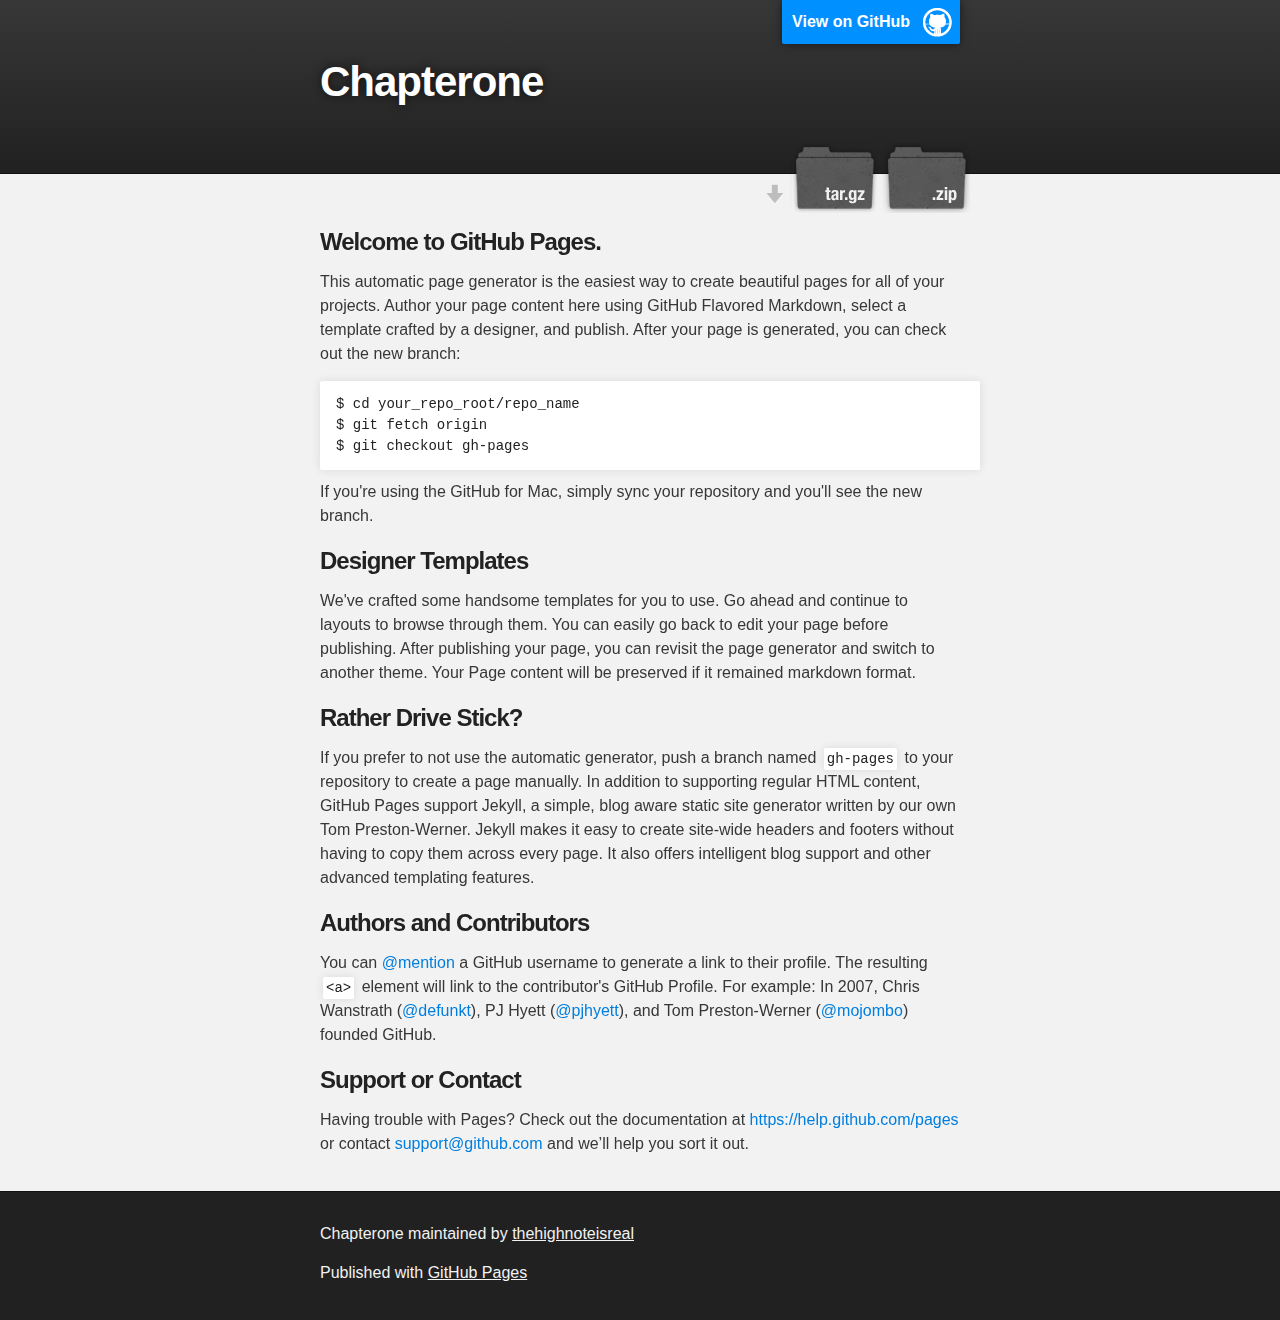
==== index.html @ b7390712 "Create gh-pages branch via GitHub" ====
<!DOCTYPE html>
<html>

  <head>
    <meta charset='utf-8'>
    <meta http-equiv="X-UA-Compatible" content="chrome=1">
    <meta name="description" content="Chapterone : ">

    <link rel="stylesheet" type="text/css" media="screen" href="stylesheets/stylesheet.css">

    <title>Chapterone</title>
  </head>

  <body>

    <!-- HEADER -->
    <div id="header_wrap" class="outer">
        <header class="inner">
          <a id="forkme_banner" href="https://github.com/thehighnoteisreal/ChapterOne">View on GitHub</a>

          <h1 id="project_title">Chapterone</h1>
          <h2 id="project_tagline"></h2>

            <section id="downloads">
              <a class="zip_download_link" href="https://github.com/thehighnoteisreal/ChapterOne/zipball/master">Download this project as a .zip file</a>
              <a class="tar_download_link" href="https://github.com/thehighnoteisreal/ChapterOne/tarball/master">Download this project as a tar.gz file</a>
            </section>
        </header>
    </div>

    <!-- MAIN CONTENT -->
    <div id="main_content_wrap" class="outer">
      <section id="main_content" class="inner">
        <h3>
<a id="welcome-to-github-pages" class="anchor" href="#welcome-to-github-pages" aria-hidden="true"><span class="octicon octicon-link"></span></a>Welcome to GitHub Pages.</h3>

<p>This automatic page generator is the easiest way to create beautiful pages for all of your projects. Author your page content here using GitHub Flavored Markdown, select a template crafted by a designer, and publish. After your page is generated, you can check out the new branch:</p>

<pre><code>$ cd your_repo_root/repo_name
$ git fetch origin
$ git checkout gh-pages
</code></pre>

<p>If you're using the GitHub for Mac, simply sync your repository and you'll see the new branch.</p>

<h3>
<a id="designer-templates" class="anchor" href="#designer-templates" aria-hidden="true"><span class="octicon octicon-link"></span></a>Designer Templates</h3>

<p>We've crafted some handsome templates for you to use. Go ahead and continue to layouts to browse through them. You can easily go back to edit your page before publishing. After publishing your page, you can revisit the page generator and switch to another theme. Your Page content will be preserved if it remained markdown format.</p>

<h3>
<a id="rather-drive-stick" class="anchor" href="#rather-drive-stick" aria-hidden="true"><span class="octicon octicon-link"></span></a>Rather Drive Stick?</h3>

<p>If you prefer to not use the automatic generator, push a branch named <code>gh-pages</code> to your repository to create a page manually. In addition to supporting regular HTML content, GitHub Pages support Jekyll, a simple, blog aware static site generator written by our own Tom Preston-Werner. Jekyll makes it easy to create site-wide headers and footers without having to copy them across every page. It also offers intelligent blog support and other advanced templating features.</p>

<h3>
<a id="authors-and-contributors" class="anchor" href="#authors-and-contributors" aria-hidden="true"><span class="octicon octicon-link"></span></a>Authors and Contributors</h3>

<p>You can <a href="https://github.com/blog/821" class="user-mention">@mention</a> a GitHub username to generate a link to their profile. The resulting <code>&lt;a&gt;</code> element will link to the contributor's GitHub Profile. For example: In 2007, Chris Wanstrath (<a href="https://github.com/defunkt" class="user-mention">@defunkt</a>), PJ Hyett (<a href="https://github.com/pjhyett" class="user-mention">@pjhyett</a>), and Tom Preston-Werner (<a href="https://github.com/mojombo" class="user-mention">@mojombo</a>) founded GitHub.</p>

<h3>
<a id="support-or-contact" class="anchor" href="#support-or-contact" aria-hidden="true"><span class="octicon octicon-link"></span></a>Support or Contact</h3>

<p>Having trouble with Pages? Check out the documentation at <a href="https://help.github.com/pages">https://help.github.com/pages</a> or contact <a href="mailto:support@github.com">support@github.com</a> and we’ll help you sort it out.</p>
      </section>
    </div>

    <!-- FOOTER  -->
    <div id="footer_wrap" class="outer">
      <footer class="inner">
        <p class="copyright">Chapterone maintained by <a href="https://github.com/thehighnoteisreal">thehighnoteisreal</a></p>
        <p>Published with <a href="http://pages.github.com">GitHub Pages</a></p>
      </footer>
    </div>

    

  </body>
</html>
---- stylesheets/stylesheet.css ----
/*******************************************************************************
Slate Theme for GitHub Pages
by Jason Costello, @jsncostello
*******************************************************************************/

@import url(pygment_trac.css);

/*******************************************************************************
MeyerWeb Reset
*******************************************************************************/

html, body, div, span, applet, object, iframe,
h1, h2, h3, h4, h5, h6, p, blockquote, pre,
a, abbr, acronym, address, big, cite, code,
del, dfn, em, img, ins, kbd, q, s, samp,
small, strike, strong, sub, sup, tt, var,
b, u, i, center,
dl, dt, dd, ol, ul, li,
fieldset, form, label, legend,
table, caption, tbody, tfoot, thead, tr, th, td,
article, aside, canvas, details, embed,
figure, figcaption, footer, header, hgroup,
menu, nav, output, ruby, section, summary,
time, mark, audio, video {
  margin: 0;
  padding: 0;
  border: 0;
  font: inherit;
  vertical-align: baseline;
}

/* HTML5 display-role reset for older browsers */
article, aside, details, figcaption, figure,
footer, header, hgroup, menu, nav, section {
  display: block;
}

ol, ul {
  list-style: none;
}

table {
  border-collapse: collapse;
  border-spacing: 0;
}

/*******************************************************************************
Theme Styles
*******************************************************************************/

body {
  box-sizing: border-box;
  color:#373737;
  background: #212121;
  font-size: 16px;
  font-family: 'Myriad Pro', Calibri, Helvetica, Arial, sans-serif;
  line-height: 1.5;
  -webkit-font-smoothing: antialiased;
}

h1, h2, h3, h4, h5, h6 {
  margin: 10px 0;
  font-weight: 700;
  color:#222222;
  font-family: 'Lucida Grande', 'Calibri', Helvetica, Arial, sans-serif;
  letter-spacing: -1px;
}

h1 {
  font-size: 36px;
  font-weight: 700;
}

h2 {
  padding-bottom: 10px;
  font-size: 32px;
  background: url('../images/bg_hr.png') repeat-x bottom;
}

h3 {
  font-size: 24px;
}

h4 {
  font-size: 21px;
}

h5 {
  font-size: 18px;
}

h6 {
  font-size: 16px;
}

p {
  margin: 10px 0 15px 0;
}

footer p {
  color: #f2f2f2;
}

a {
  text-decoration: none;
  color: #007edf;
  text-shadow: none;

  transition: color 0.5s ease;
  transition: text-shadow 0.5s ease;
  -webkit-transition: color 0.5s ease;
  -webkit-transition: text-shadow 0.5s ease;
  -moz-transition: color 0.5s ease;
  -moz-transition: text-shadow 0.5s ease;
  -o-transition: color 0.5s ease;
  -o-transition: text-shadow 0.5s ease;
  -ms-transition: color 0.5s ease;
  -ms-transition: text-shadow 0.5s ease;
}

a:hover, a:focus {text-decoration: underline;}

footer a {
  color: #F2F2F2;
  text-decoration: underline;
}

em {
  font-style: italic;
}

strong {
  font-weight: bold;
}

img {
  position: relative;
  margin: 0 auto;
  max-width: 739px;
  padding: 5px;
  margin: 10px 0 10px 0;
  border: 1px solid #ebebeb;

  box-shadow: 0 0 5px #ebebeb;
  -webkit-box-shadow: 0 0 5px #ebebeb;
  -moz-box-shadow: 0 0 5px #ebebeb;
  -o-box-shadow: 0 0 5px #ebebeb;
  -ms-box-shadow: 0 0 5px #ebebeb;
}

p img {
  display: inline;
  margin: 0;
  padding: 0;
  vertical-align: middle;
  text-align: center;
  border: none;
}

pre, code {
  width: 100%;
  color: #222;
  background-color: #fff;

  font-family: Monaco, "Bitstream Vera Sans Mono", "Lucida Console", Terminal, monospace;
  font-size: 14px;

  border-radius: 2px;
  -moz-border-radius: 2px;
  -webkit-border-radius: 2px;
}

pre {
  width: 100%;
  padding: 10px;
  box-shadow: 0 0 10px rgba(0,0,0,.1);
  overflow: auto;
}

code {
  padding: 3px;
  margin: 0 3px;
  box-shadow: 0 0 10px rgba(0,0,0,.1);
}

pre code {
  display: block;
  box-shadow: none;
}

blockquote {
  color: #666;
  margin-bottom: 20px;
  padding: 0 0 0 20px;
  border-left: 3px solid #bbb;
}


ul, ol, dl {
  margin-bottom: 15px
}

ul {
  list-style-position: inside;
  list-style: disc;
  padding-left: 20px;
}

ol {
  list-style-position: inside;
  list-style: decimal;
  padding-left: 20px;
}

dl dt {
  font-weight: bold;
}

dl dd {
  padding-left: 20px;
  font-style: italic;
}

dl p {
  padding-left: 20px;
  font-style: italic;
}

hr {
  height: 1px;
  margin-bottom: 5px;
  border: none;
  background: url('../images/bg_hr.png') repeat-x center;
}

table {
  border: 1px solid #373737;
  margin-bottom: 20px;
  text-align: left;
 }

th {
  font-family: 'Lucida Grande', 'Helvetica Neue', Helvetica, Arial, sans-serif;
  padding: 10px;
  background: #373737;
  color: #fff;
 }

td {
  padding: 10px;
  border: 1px solid #373737;
 }

form {
  background: #f2f2f2;
  padding: 20px;
}

/*******************************************************************************
Full-Width Styles
*******************************************************************************/

.outer {
  width: 100%;
}

.inner {
  position: relative;
  max-width: 640px;
  padding: 20px 10px;
  margin: 0 auto;
}

#forkme_banner {
  display: block;
  position: absolute;
  top:0;
  right: 10px;
  z-index: 10;
  padding: 10px 50px 10px 10px;
  color: #fff;
  background: url('../images/blacktocat.png') #0090ff no-repeat 95% 50%;
  font-weight: 700;
  box-shadow: 0 0 10px rgba(0,0,0,.5);
  border-bottom-left-radius: 2px;
  border-bottom-right-radius: 2px;
}

#header_wrap {
  background: #212121;
  background: -moz-linear-gradient(top, #373737, #212121);
  background: -webkit-linear-gradient(top, #373737, #212121);
  background: -ms-linear-gradient(top, #373737, #212121);
  background: -o-linear-gradient(top, #373737, #212121);
  background: linear-gradient(top, #373737, #212121);
}

#header_wrap .inner {
  padding: 50px 10px 30px 10px;
}

#project_title {
  margin: 0;
  color: #fff;
  font-size: 42px;
  font-weight: 700;
  text-shadow: #111 0px 0px 10px;
}

#project_tagline {
  color: #fff;
  font-size: 24px;
  font-weight: 300;
  background: none;
  text-shadow: #111 0px 0px 10px;
}

#downloads {
  position: absolute;
  width: 210px;
  z-index: 10;
  bottom: -40px;
  right: 0;
  height: 70px;
  background: url('../images/icon_download.png') no-repeat 0% 90%;
}

.zip_download_link {
  display: block;
  float: right;
  width: 90px;
  height:70px;
  text-indent: -5000px;
  overflow: hidden;
  background: url(../images/sprite_download.png) no-repeat bottom left;
}

.tar_download_link {
  display: block;
  float: right;
  width: 90px;
  height:70px;
  text-indent: -5000px;
  overflow: hidden;
  background: url(../images/sprite_download.png) no-repeat bottom right;
  margin-left: 10px;
}

.zip_download_link:hover {
  background: url(../images/sprite_download.png) no-repeat top left;
}

.tar_download_link:hover {
  background: url(../images/sprite_download.png) no-repeat top right;
}

#main_content_wrap {
  background: #f2f2f2;
  border-top: 1px solid #111;
  border-bottom: 1px solid #111;
}

#main_content {
  padding-top: 40px;
}

#footer_wrap {
  background: #212121;
}



/*******************************************************************************
Small Device Styles
*******************************************************************************/

@media screen and (max-width: 480px) {
  body {
    font-size:14px;
  }

  #downloads {
    display: none;
  }

  .inner {
    min-width: 320px;
    max-width: 480px;
  }

  #project_title {
  font-size: 32px;
  }

  h1 {
    font-size: 28px;
  }

  h2 {
    font-size: 24px;
  }

  h3 {
    font-size: 21px;
  }

  h4 {
    font-size: 18px;
  }

  h5 {
    font-size: 14px;
  }

  h6 {
    font-size: 12px;
  }

  code, pre {
    min-width: 320px;
    max-width: 480px;
    font-size: 11px;
  }

}
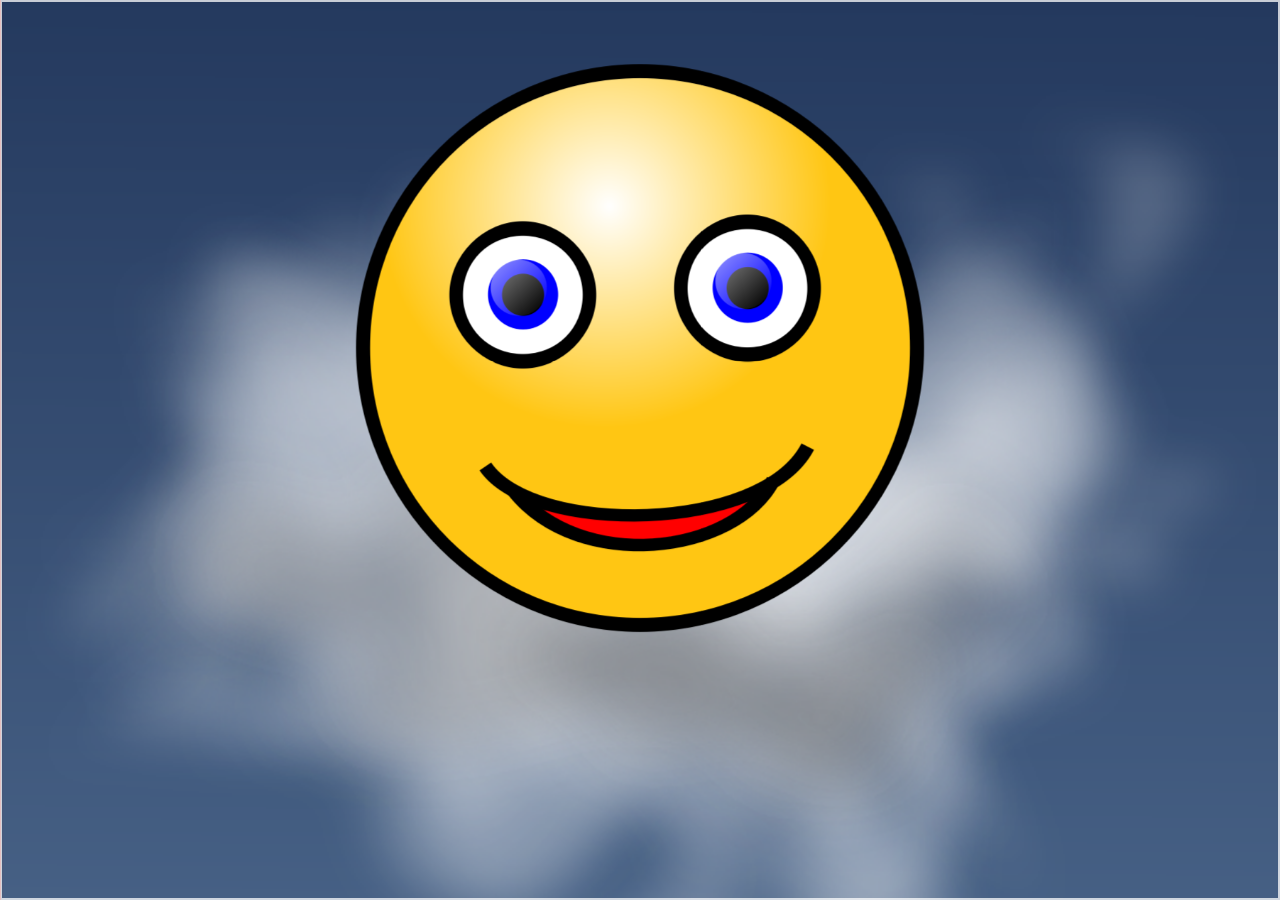
==== commit 361066a9: "Update" ====
--- a/index.html
+++ b/index.html
@@ -1,79 +1,100 @@
 <!DOCTYPE html>
-<html>
+<!--[if lt IE 7]> <html lang="en" class="lt-ie9 lt-ie8 lt-ie7" prefix="og: http://ogp.me/ns#"> <![endif]-->
+<!--[if IE 7]>    <html lang="en" class="lt-ie9 lt-ie8" prefix="og: http://ogp.me/ns#"> <![endif]-->
+<!--[if IE 8]>    <html lang="en" class="lt-ie9" prefix="og: http://ogp.me/ns#"> <![endif]-->
+<!--[if gt IE 8]><!-->
+<html lang="en" dir="ltr" class="" prefix="og: http://ogp.me/ns#">
+<!--<![endif]-->
 
-  <head>
-    <meta charset='utf-8'>
-    <meta http-equiv="X-UA-Compatible" content="chrome=1">
-    <meta name="description" content="Chapterone : ">
+<head>
 
-    <link rel="stylesheet" type="text/css" media="screen" href="stylesheets/stylesheet.css">
+<meta charset="utf-8">
 
-    <title>Chapterone</title>
-  </head>
+<! -- About the Article //-->
+<title>Front Cover</title>
+<meta name="description" content="DESCRIPTION">
+<meta name="author" content="Firstname Lastname">
 
-  <body>
+<meta property="og:site_name" content="woop.ie" />
+<meta property="og:title" content="Article Title" />
+<meta property="og:description" content="DESCRIPTION" />
+<meta property="og:article:author" content="AUTHORURL" />
+<meta property="og:article:section" content="Section" />
+<meta property="fb:admins" content="536042363" />
+<meta property="og:type" content="article"> 
+<meta property="og:url" content="http://www.woop.ie/url/" />
+<meta property="og:image" content="article/img/thumbnail.jpg" />
 
-    <!-- HEADER -->
-    <div id="header_wrap" class="outer">
-        <header class="inner">
-          <a id="forkme_banner" href="https://github.com/thehighnoteisreal/ChapterOne">View on GitHub</a>
+<! -- iOS view formatting //-->
+<meta name="viewport" content="width=device-width,initial-scale=1.0,maximum-scale=1.0,user-scalable=no" />
+<meta name="apple-mobile-web-app-capable" content="yes" />
+<meta name="apple-mobile-web-app-status-bar-style" content="black-translucent" />
 
-          <h1 id="project_title">Chapterone</h1>
-          <h2 id="project_tagline"></h2>
+<!--Microsoft -->
+<meta http-equiv="cleartype" content="on">
+<meta http-equiv="X-UA-Compatible" content="IE=edge,chrome=1">
 
-            <section id="downloads">
-              <a class="zip_download_link" href="https://github.com/thehighnoteisreal/ChapterOne/zipball/master">Download this project as a .zip file</a>
-              <a class="tar_download_link" href="https://github.com/thehighnoteisreal/ChapterOne/tarball/master">Download this project as a tar.gz file</a>
-            </section>
-        </header>
-    </div>
+<! -- Stylesheets //-->
+<link href="fonts/modern-pictograms/stylesheet.css" rel="stylesheet" /> <!-- temp sass compile workaround //-->
+<link href="stylesheets/theme.css" rel="stylesheet" />
+<link href="frontcover/styles.css" rel="stylesheet" />
+<link href="stylesheets/print.css" rel="stylesheet" />
 
-    <!-- MAIN CONTENT -->
-    <div id="main_content_wrap" class="outer">
-      <section id="main_content" class="inner">
-        <h3>
-<a id="welcome-to-github-pages" class="anchor" href="#welcome-to-github-pages" aria-hidden="true"><span class="octicon octicon-link"></span></a>Welcome to GitHub Pages.</h3>
+<!--[if IE]>
+<link href="stylesheets/ie.css" media="screen, projection" rel="stylesheet" type="text/css" />
+<![endif]-->
 
-<p>This automatic page generator is the easiest way to create beautiful pages for all of your projects. Author your page content here using GitHub Flavored Markdown, select a template crafted by a designer, and publish. After your page is generated, you can check out the new branch:</p>
+<!--[if lt IE 9]>
+<script src="js/html5shiv.js"></script>
+<![endif]-->
 
-<pre><code>$ cd your_repo_root/repo_name
-$ git fetch origin
-$ git checkout gh-pages
-</code></pre>
+<a rel="prev" class="prev" href="index.html"></a>
+<a rel="next" class="next" href="feature_2977.html"></a>
+</head>
 
-<p>If you're using the GitHub for Mac, simply sync your repository and you'll see the new branch.</p>
+<body class="page" id="frontcover">
+<img src="articleContent/2982/ryanlerch-a-cloud.png" id="bg" class="bgwidth" style="margin-left: 0.5px;" alt=""/>
+<a href="feature_2977.html" id="linkthrough"></a>
 
-<h3>
-<a id="designer-templates" class="anchor" href="#designer-templates" aria-hidden="true"><span class="octicon octicon-link"></span></a>Designer Templates</h3>
 
-<p>We've crafted some handsome templates for you to use. Go ahead and continue to layouts to browse through them. You can easily go back to edit your page before publishing. After publishing your page, you can revisit the page generator and switch to another theme. Your Page content will be preserved if it remained markdown format.</p>
+<!-- START main wrapper //-->
+<div id="wrapper">
 
-<h3>
-<a id="rather-drive-stick" class="anchor" href="#rather-drive-stick" aria-hidden="true"><span class="octicon octicon-link"></span></a>Rather Drive Stick?</h3>
 
-<p>If you prefer to not use the automatic generator, push a branch named <code>gh-pages</code> to your repository to create a page manually. In addition to supporting regular HTML content, GitHub Pages support Jekyll, a simple, blog aware static site generator written by our own Tom Preston-Werner. Jekyll makes it easy to create site-wide headers and footers without having to copy them across every page. It also offers intelligent blog support and other advanced templating features.</p>
+<!-- START article heading //-->
+<header role="banner" id="frontcover-heading" class="group go-center">
 
-<h3>
-<a id="authors-and-contributors" class="anchor" href="#authors-and-contributors" aria-hidden="true"><span class="octicon octicon-link"></span></a>Authors and Contributors</h3>
+        <h1><img src="articleContent/2982/nicubunu-Emoticons-Smiling-face.png" width="100%" alt=""></h1>
 
-<p>You can <a href="https://github.com/blog/821" class="user-mention">@mention</a> a GitHub username to generate a link to their profile. The resulting <code>&lt;a&gt;</code> element will link to the contributor's GitHub Profile. For example: In 2007, Chris Wanstrath (<a href="https://github.com/defunkt" class="user-mention">@defunkt</a>), PJ Hyett (<a href="https://github.com/pjhyett" class="user-mention">@pjhyett</a>), and Tom Preston-Werner (<a href="https://github.com/mojombo" class="user-mention">@mojombo</a>) founded GitHub.</p>
+</header>
 
-<h3>
-<a id="support-or-contact" class="anchor" href="#support-or-contact" aria-hidden="true"><span class="octicon octicon-link"></span></a>Support or Contact</h3>
 
-<p>Having trouble with Pages? Check out the documentation at <a href="https://help.github.com/pages">https://help.github.com/pages</a> or contact <a href="mailto:support@github.com">support@github.com</a> and we’ll help you sort it out.</p>
-      </section>
-    </div>
+<!-- End article heading //-->
 
-    <!-- FOOTER  -->
-    <div id="footer_wrap" class="outer">
-      <footer class="inner">
-        <p class="copyright">Chapterone maintained by <a href="https://github.com/thehighnoteisreal">thehighnoteisreal</a></p>
-        <p>Published with <a href="http://pages.github.com">GitHub Pages</a></p>
-      </footer>
-    </div>
+</div><!-- END main wrapper //-->
 
-    
+<!-- jQuery plugins, CDN and fallback //-->
+<script type="text/javascript" src="//ajax.googleapis.com/ajax/libs/jquery/1.7.1/jquery.min.js"></script>
+<script type="text/javascript">
+if (typeof jQuery == 'undefined') {
+    document.write(unescape("%3Cscript src='js/jquery-1.7.1.min.js' type='text/javascript'%3E%3C/script%3E"));
+}
+</script>
+<script type="text/javascript" src="js/scripts-combined.js"></script>
+<script type="text/javascript" src="js/debug.js"></script>
 
-  </body>
+<!-- Google Analytics //-->
+<script>
+	(function(i,s,o,g,r,a,m){i['GoogleAnalyticsObject']=r;i[r]=i[r]||function(){
+	(i[r].q=i[r].q||[]).push(arguments)},i[r].l=1*new Date();a=s.createElement(o), 
+	m=s.getElementsByTagName(o)[0];a.async=1;a.src=g;m.parentNode.insertBefore(a,m) 
+	})(window,document,'script','//www.google-analytics.com/analytics.js','ga');
+
+	ga('create', 'UA-28531592-1', 'auto');
+	ga('send', 'pageview' {
+		'dimension1': '000000'
+	});
+</script>
+
+</body>
 </html>
--- a/fonts/modern-pictograms/stylesheet.css
+++ b/fonts/modern-pictograms/stylesheet.css
@@ -0,0 +1,16 @@
+/* Generated by Font Squirrel (http://www.fontsquirrel.com) on February 23, 2012 06:17:57 AM America/New_York */
+
+
+
+@font-face {
+    font-family: 'ModernPictogramsNormal';
+    src: url('modernpics-webfont.eot');
+    src: url('modernpics-webfont.eot?#iefix') format('embedded-opentype'),
+         url('modernpics-webfont.woff') format('woff'),
+         url('modernpics-webfont.ttf') format('truetype'),
+         url('modernpics-webfont.svg#ModernPictogramsNormal') format('svg');
+    font-weight: normal;
+    font-style: normal;
+
+}
+
--- a/stylesheets/theme.css
+++ b/stylesheets/theme.css
@@ -0,0 +1,3439 @@
+@import url(https://fonts.googleapis.com/css?family=Open+Sans:400,700,400italic,700italic,800|Montserrat:400,700|Open+Sans+Condensed:300,300italic,700);
+.font1 {
+  font-family: "Open Sans", sans-serif; }
+
+.font2 {
+  font-family: "Montserrat", sans-serif; }
+
+.font3 {
+  font-family: "Open Sans Condensed", sans-serif; }
+
+.color1 {
+  color: #222222 !important; }
+
+.color2 {
+  color: #990000 !important; }
+
+.color3 {
+  color: #999999 !important; }
+
+.color4 {
+  color: #2b5783 !important; }
+
+.revcolor1 {
+  color: white !important; }
+
+.revcolor2 {
+  color: #eeeeee !important; }
+
+.color1-bg {
+  background-color: #222222 !important; }
+
+.color2-bg {
+  background-color: #990000 !important; }
+
+.color3-bg {
+  background-color: #999999 !important; }
+
+.color4-bg {
+  background-color: #2b5783 !important; }
+
+.revcolor1-bg {
+  background-color: white !important; }
+
+.revcolor2-bg {
+  background-color: #eeeeee !important; }
+
+.bold {
+  font-weight: bold; }
+
+.italic {
+  font-style: italic; }
+
+.allcaps {
+  text-transform: uppercase; }
+
+article, aside, details, figcaption, figure, footer, header, hgroup, nav, section {
+  display: block; }
+
+audio, canvas, video {
+  display: inline-block;
+  *display: inline;
+  *zoom: 1; }
+
+audio:not([controls]) {
+  display: none; }
+
+[hidden] {
+  display: none; }
+
+html {
+  font-size: 100%;
+  -webkit-text-size-adjust: 100%;
+  -ms-text-size-adjust: 100%; }
+
+html, button, input, select, textarea {
+  font-family: sans-serif; }
+
+body {
+  margin: 0; }
+
+a:focus {
+  outline: thin dotted; }
+
+a:hover, a:active {
+  outline: 0; }
+
+h1 {
+  font-size: 2em; }
+
+abbr[title] {
+  border-bottom: 1px dotted; }
+
+b, strong {
+  font-weight: 700; }
+
+blockquote {
+  margin: 1em 40px; }
+
+dfn {
+  font-style: italic; }
+
+mark {
+  background: #ff0;
+  color: #000; }
+
+pre, code, kbd, samp {
+  font-family: monospace,serif;
+  _font-family: 'courier new',monospace;
+  font-size: 1em; }
+
+pre {
+  white-space: pre;
+  white-space: pre-wrap;
+  word-wrap: break-word; }
+
+q {
+  quotes: none; }
+
+q:before, q:after {
+  content: '';
+  content: none; }
+
+small {
+  font-size: 75%; }
+
+sub, sup {
+  font-size: 75%;
+  line-height: 0;
+  position: relative;
+  vertical-align: baseline; }
+
+sup {
+  top: -.5em; }
+
+sub {
+  bottom: -.25em; }
+
+ul, ol {
+  margin-left: 0;
+  padding: 0 0 0 40px; }
+
+dd {
+  margin: 0 0 0 40px; }
+
+nav ul, nav ol {
+  list-style: none;
+  list-style-image: none;
+  margin: 0;
+  padding: 0; }
+
+img {
+  border: 0;
+  -ms-interpolation-mode: bicubic; }
+
+svg:not(:root) {
+  overflow: hidden; }
+
+figure {
+  margin: 0; }
+
+form {
+  margin: 0; }
+
+fieldset {
+  border: 1px solid silver;
+  margin: 0 2px;
+  padding: .35em .625em .75em; }
+
+legend {
+  border: 0;
+  padding: 0;
+  white-space: normal;
+  *margin-left: -7px; }
+
+button, input, select, textarea {
+  font-size: 100%;
+  margin: 0;
+  vertical-align: baseline;
+  *vertical-align: middle; }
+
+button, input {
+  line-height: normal; }
+
+button, input[type="button"], input[type="reset"], input[type="submit"] {
+  cursor: pointer;
+  -webkit-appearance: button;
+  *overflow: visible; }
+
+input[type="checkbox"], input[type="radio"] {
+  box-sizing: border-box;
+  padding: 0;
+  *height: 13px;
+  *width: 13px; }
+
+input[type="search"] {
+  -webkit-appearance: textfield;
+  -moz-box-sizing: content-box;
+  -webkit-box-sizing: content-box;
+  box-sizing: content-box; }
+
+input[type="search"]::-webkit-search-decoration, input[type="search"]::-webkit-search-cancel-button {
+  -webkit-appearance: none; }
+
+button::-moz-focus-inner, input::-moz-focus-inner {
+  border: 0;
+  padding: 0; }
+
+textarea {
+  overflow: auto;
+  vertical-align: top; }
+
+table {
+  border-collapse: collapse;
+  border-spacing: 0; }
+
+* {
+  -moz-box-sizing: border-box;
+  -webkit-box-sizing: border-box;
+  box-sizing: border-box; }
+
+h1, h2, h3, h4, h5, h6 {
+  display: block;
+  font-size: 1em;
+  font-weight: normal;
+  margin: 0;
+  padding: 0; }
+
+.group:before,
+.group:after {
+  content: "";
+  display: table; }
+
+.group:after {
+  clear: both; }
+
+.group {
+  zoom: 1; }
+
+body {
+  background: white;
+  font-family: "Open Sans", sans-serif;
+  color: #555555;
+  margin: 0;
+  padding: 0;
+  -webkit-font-smoothing: antialiased; }
+
+a {
+  text-decoration: none;
+  -webkit-transition: all 0.1s linear; }
+  a:link {
+    color: #2b5783; }
+  a:visited {
+    color: #2b5783; }
+  a:focus {
+    color: #990000; }
+  a:hover {
+    color: #990000;
+    cursor: pointer; }
+  a:active {
+    color: #990000;
+    cursor: pointer; }
+
+::selection {
+  background: #999999;
+  color: #222222; }
+
+::-moz-selection {
+  background: #999999;
+  color: #222222; }
+
+.ios-only {
+  display: none; }
+
+@media only screen and (max-device-width: 480px) {
+  .ios-only {
+    display: block; } }
+@media only screen and (max-device-width: 1024px) {
+  .ios-only {
+    display: block; } }
+#debug-console {
+  background: #000;
+  bottom: 20px;
+  color: #ff0;
+  font-size: 11px;
+  font-family: Arial;
+  font-weight: bold;
+  opacity: 0.8;
+  padding: 5px 10px;
+  position: fixed;
+  left: 0;
+  text-transform: uppercase;
+  text-shadow: none;
+  z-index: 10000;
+  width: 100%; }
+
+#debug-console i {
+  color: #fff;
+  font-style: italic;
+  text-transform: lowercase;
+  padding-right: 10px; }
+
+@media screen and (max-width: 31.25em) {
+  #debug-console #pixels:after {
+    content: " Under 500px"; } }
+@media screen and (min-width: 31.25em) {
+  #debug-console #pixels:after {
+    content: " 501px > 799px"; } }
+@media screen and (min-width: 50em) {
+  #debug-console #pixels:after {
+    content: " 800px > 999px"; } }
+@media screen and (min-width: 62.5em) {
+  #debug-console #pixels:after {
+    content: " 1000px > 1199px"; } }
+@media screen and (min-width: 75em) {
+  #debug-console #pixels:after {
+    content: " Over 1200px"; } }
+
+@media screen and (max-width: 31.25em) {
+  #debug-console #ems:after {
+    content: "Under 31.25em "; } }
+@media screen and (min-width: 31.25em) {
+  #debug-console #ems:after {
+    content: "31.25em > 50em "; } }
+@media screen and (min-width: 50em) {
+  #debug-console #ems:after {
+    content: "50em > 62.5em "; } }
+@media screen and (min-width: 50em) {
+  #debug-console #ems:after {
+    content: "62.5em > 75em "; } }
+@media screen and (min-width: 75em) {
+  #debug-console #ems:after {
+    content: "Over 75em "; } }
+
+@font-face {
+  font-family: 'ModernPictogramsNormal';
+  src: url("../fonts/modern-pictograms/modernpics-webfont.eot");
+  src: url("../fonts/modern-pictograms/modernpics-webfont.eot?#iefix") format("embedded-opentype"), url("../fonts/modern-pictograms/modernpics-webfont.woff") format("woff"), url("../fonts/modern-pictograms/modernpics-webfont.ttf") format("truetype"), url("../fonts/modern-pictograms/modernpics-webfont.svg#ModernPictogramsNormal") format("svg");
+  font-weight: normal;
+  font-style: normal; }
+
+#wrapper {
+  margin: 0;
+  padding: 0; }
+
+@media screen and (max-width: 31.25em) {
+  article[role=main] {
+    margin: 0 32px; } }
+@media screen and (min-width: 31.25em) {
+  article[role=main] {
+    margin: 0 64px; } }
+@media screen and (min-width: 50em) {
+  #wrapper {
+    margin: 0 auto; }
+
+  article[role=main] {
+    margin: 0 96px; } }
+@media only screen and (min-device-width: 768px) and (max-device-width: 1024px) and (orientation: landscape) {
+  #wrapper {
+    width: 1024px;
+    max-width: 1024px; } }
+@media only screen and (min-device-width: 768px) and (max-device-width: 1024px) and (orientation: portrait) {
+  #wrapper {
+    width: 768px;
+    max-width: 768px; } }
+@media screen and (min-width: 62.5em) {
+  #wrapper {
+    width: 1000px;
+    max-width: 1000px; }
+
+  article[role=main], #publication-footer {
+    margin: 0 128px 0 128px; } }
+#top-bar {
+  background: black;
+  border-bottom: 4px solid black;
+  clear: both;
+  min-height: 40px;
+  margin: 0;
+  padding: 0;
+  position: relative;
+  z-index: 1000; }
+
+#top-nav {
+  float: left;
+  z-index: 1000; }
+
+#top-social {
+  float: right;
+  z-index: 1000; }
+
+#top-title {
+  color: white;
+  font-size: 1em;
+  line-height: 2.5;
+  margin: 0 0 0px 0;
+  line-height: 40px;
+  font-family: "Montserrat", sans-serif;
+  left: 50%;
+  margin-left: -128px;
+  padding: 0 8px;
+  position: absolute;
+  text-align: center;
+  width: 256px;
+  z-index: 1; }
+
+.button-links ul {
+  margin: 0;
+  padding: 0; }
+  .button-links ul li {
+    display: inline;
+    line-height: 40px;
+    margin: 0;
+    padding: 0;
+    z-index: 200; }
+    .button-links ul li a {
+      -webkit-font-smoothing: antialiased;
+      background: transparent;
+      color: #eeeeee;
+      display: block;
+      float: left;
+      font-family: 'ModernPictogramsNormal';
+      font-size: 1.5em;
+      line-height: 2.5;
+      margin: 0 0 0px 0;
+      line-height: 40px;
+      margin: 0;
+      padding: 0;
+      text-decoration: none; }
+      .button-links ul li a:hover {
+        color: white; }
+      .button-links ul li a #cont-dropdown {
+        background: #222222;
+        position: absolute;
+        width: 100%;
+        left: -9999px;
+        top: 40px;
+        z-index: 1000; }
+        .button-links ul li a #cont-dropdown ol li {
+          display: block;
+          width: 100%; }
+          .button-links ul li a #cont-dropdown ol li h2 a {
+            background: #090909;
+            font-size: 0.6em;
+            line-height: 1.5;
+            margin: 0 0 0px 0; }
+          .button-links ul li a #cont-dropdown ol li a {
+            border-bottom: 1px solid #3c3c3c;
+            color: white;
+            display: block;
+            font-family: "Open Sans", sans-serif;
+            padding: 8px 16px;
+            width: 100%;
+            font-size: 0.6em;
+            line-height: 1.5;
+            margin: 0 0 0px 0; }
+            .button-links ul li a #cont-dropdown ol li a:hover {
+              background: #990000;
+              color: white; }
+            .button-links ul li a #cont-dropdown ol li a span, .button-links ul li a #cont-dropdown ol li a p {
+              display: none; }
+      .button-links ul li a.cont:hover #cont-dropdown, .button-links ul li a.cont:active #cont-dropdown {
+        left: 0; }
+      .button-links ul li a #cont-dropdown:hover {
+        left: 0; }
+    .button-links ul li i {
+      display: block;
+      float: left;
+      margin: 0;
+      vertical-align: baseline;
+      font-family: "ModernPictogramsNormal", Arial, Serif;
+      font-style: normal;
+      font-weight: normal;
+      text-align: center;
+      width: 40px; }
+    .button-links ul li b {
+      float: left;
+      font-family: "Montserrat", sans-serif;
+      font-style: normal;
+      font-weight: normal;
+      font-size: 16px;
+      text-transform: uppercase;
+      text-indent: 100%;
+      white-space: nowrap;
+      overflow: hidden;
+      display: none; }
+
+.icon-cover:before {
+  content: "B"; }
+
+.icon-contents:before {
+  content: "5"; }
+
+.icon-previousarticle:before {
+  content: "<"; }
+
+.icon-nextarticle:before {
+  content: ">"; }
+
+.icon-twitter:before {
+  content: "T"; }
+
+.icon-facebook:before {
+  content: "F"; }
+
+.icon-share:before {
+  content: "o"; }
+
+.icon-comment:before {
+  content: "b"; }
+
+#end-nav {
+  margin: 0; }
+  #end-nav ul {
+    list-style: none;
+    margin: 0;
+    padding: 0; }
+    #end-nav ul li {
+      float: left;
+      padding: 0;
+      text-align: center;
+      width: 50%; }
+      #end-nav ul li .end-titles {
+        width: 90%; }
+  #end-nav a {
+    display: block;
+    padding: 8px 0;
+    text-decoration: none; }
+  #end-nav .arrow {
+    font-family: "ModernPictogramsNormal", Arial, Serif; }
+  #end-nav .end-prevnext {
+    font-size: 0.75em;
+    line-height: 1.5;
+    margin: 0 0 0px 0;
+    font-family: "Montserrat", sans-serif;
+    padding: 4px 0; }
+  #end-nav .end-article {
+    font-size: 0.75em;
+    line-height: 1.5;
+    margin: 0 0 0px 0;
+    font-family: "Open Sans", sans-serif; }
+  #end-nav #end-nav-prevarticle {
+    text-align: left; }
+  #end-nav #end-nav-nextarticle {
+    text-align: right; }
+
+@media screen and (max-width: 31.25em) {
+  #top-title {
+    display: none; }
+
+  .button-links ul li a #cont-dropdown {
+    max-height: 300px;
+    overflow-y: auto; }
+  .button-links ul li a ::-webkit-scrollbar {
+    width: 20px;
+    opacity: 0.5; }
+  .button-links ul li a ::-webkit-scrollbar-track {
+    background: #151515; }
+  .button-links ul li a ::-webkit-scrollbar-thumb {
+    background: #990000;
+    border: 3px solid #151515; }
+
+  #end-nav {
+    margin: 0 32px; }
+    #end-nav ul {
+      margin: 0; }
+      #end-nav ul li p {
+        display: none; }
+      #end-nav ul li a {
+        background: #222222;
+        color: white;
+        font-size: 2em;
+        line-height: 2;
+        margin: 0 0 0px 0;
+        padding: 0;
+        text-align: center; }
+        #end-nav ul li a:hover {
+          background: #990000; }
+      #end-nav ul #end-nav-prevarticle {
+        border-right: 1px solid #555555; } }
+@media screen and (min-width: 31.25em) {
+  .button-links ul li a #cont-dropdown {
+    width: 480px;
+    max-height: 600px;
+    overflow-y: auto; }
+  .button-links ul li a ::-webkit-scrollbar {
+    width: 20px;
+    opacity: 0.5; }
+  .button-links ul li a ::-webkit-scrollbar-track {
+    background: #151515; }
+  .button-links ul li a ::-webkit-scrollbar-thumb {
+    background: #990000;
+    border: 3px solid #151515; }
+  .button-links ul li a.cont:hover #cont-dropdown {
+    left: 40px; }
+
+  #end-nav {
+    margin: 0 64px 32px 64px;
+    z-index: 500; }
+    #end-nav ul {
+      margin: 0; }
+      #end-nav ul li .end-prevnext {
+        color: #222222; }
+      #end-nav ul li .end-article {
+        color: #2b5783; }
+      #end-nav ul li span {
+        margin: 0;
+        padding: 0;
+        font-size: 2em;
+        line-height: 2;
+        margin: 0 0 0px 0;
+        height: 80px; }
+      #end-nav ul li .end-titles {
+        padding: 0 16px;
+        height: 80px; }
+      #end-nav ul #end-nav-prevarticle .arrow {
+        float: left; }
+      #end-nav ul #end-nav-prevarticle .end-titles {
+        float: left; }
+      #end-nav ul #end-nav-nextarticle .arrow {
+        float: right; }
+      #end-nav ul #end-nav-nextarticle .end-titles {
+        float: right; } }
+@media screen and (min-width: 50em) {
+  #end-nav {
+    margin: 0 96px 32px 96px; } }
+@media screen and (min-width: 62.5em) {
+  #top-bar {
+    position: fixed;
+    height: 48px;
+    left: 0;
+    top: 0;
+    opacity: 0.9;
+    width: 100%;
+    -webkit-box-shadow: 0px 1px 0px 2px rgba(0, 0, 0, 0.2);
+    -moz-box-shadow: 0px 1px 0px 2px rgba(0, 0, 0, 0.2);
+    box-shadow: 0px 1px 0px 2px rgba(0, 0, 0, 0.2); }
+    #top-bar .button-links ul li {
+      line-height: 48px; }
+      #top-bar .button-links ul li a {
+        font-size: 2em;
+        line-height: 3;
+        margin: 0 0 0px 0;
+        line-height: 48px; }
+        #top-bar .button-links ul li a #cont-dropdown {
+          top: 48px; }
+      #top-bar .button-links ul li i {
+        width: 48px; }
+
+  #end-nav {
+    margin: 0 96px; }
+    #end-nav ul li {
+      display: block;
+      float: left;
+      margin-top: -80px;
+      position: fixed;
+      top: 50%;
+      height: 160px;
+      width: 184px;
+      font-size: 1em;
+      line-height: 1;
+      margin: 0 0 0px 0;
+      padding: 0;
+      z-index: 500; }
+      #end-nav ul li span {
+        background: #222222;
+        color: white;
+        display: block;
+        float: left;
+        height: 160px;
+        margin: 0;
+        padding: 0 12px;
+        opacity: 0.5;
+        -webkit-transition: all 0.25s ease-in-out;
+        -moz-transition: all 0.25s ease-in-out;
+        -o-transition: all 0.25s ease-in-out;
+        -ms-transition: all 0.25s ease-in-out;
+        transition: all 0.25s ease-in-out; }
+      #end-nav ul li .end-titles {
+        opacity: 0;
+        background: black;
+        display: block;
+        height: 160px;
+        width: 128px;
+        padding: 0;
+        -webkit-transition: all 0.25s ease-in-out;
+        -moz-transition: all 0.25s ease-in-out;
+        -o-transition: all 0.25s ease-in-out;
+        -ms-transition: all 0.25s ease-in-out;
+        transition: all 0.25s ease-in-out; }
+        #end-nav ul li .end-titles .end-prevnext {
+          background: #990000;
+          border-bottom: 1px solid white;
+          color: white !important;
+          padding: 8px 16px;
+          margin: 0;
+          text-transform: uppercase;
+          font-size: 0.5em;
+          line-height: 1;
+          margin: 0 0 0px 0;
+          font-weight: bold;
+          font-style: normal; }
+        #end-nav ul li .end-titles .end-article {
+          color: white !important;
+          padding: 8px 16px;
+          height: 128px;
+          font-size: 0.75em;
+          line-height: 1.25;
+          margin: 0 0 0px 0;
+          font-weight: normal;
+          font-style: normal; }
+      #end-nav ul li:hover span {
+        background: #990000;
+        color: white;
+        opacity: 0.9; }
+      #end-nav ul li:hover .end-titles {
+        opacity: 0.9; }
+      #end-nav ul li .arrow {
+        font-size: 2em;
+        line-height: 1;
+        margin: 0 0 0px 0;
+        line-height: 160px; }
+    #end-nav #end-nav {
+      margin: 0 128px 0 128px; }
+    #end-nav #end-nav-prevarticle {
+      left: 0; }
+      #end-nav #end-nav-prevarticle .end-titles {
+        border-left: 1px solid white; }
+    #end-nav #end-nav-nextarticle {
+      right: 0; }
+      #end-nav #end-nav-nextarticle .end-titles {
+        border-right: 1px solid white; } }
+@media only screen and (min-device-width: 768px) and (max-device-width: 1024px) {
+  #end-nav {
+    display: none; } }
+@media print {
+  #top-nav, #top-social {
+    display: none; } }
+#intro-heading .titles {
+  margin: 0;
+  padding: 0;
+  clear: both;
+  z-index: 0; }
+  #intro-heading .titles h1 {
+    color: #222222;
+    font-size: 2em;
+    line-height: 1.2;
+    margin: 0 0 24px 0;
+    font-weight: bold;
+    font-style: normal;
+    font-family: "Open Sans", sans-serif; }
+  #intro-heading .titles .subtitle {
+    color: #990000;
+    font-size: 1.5em;
+    line-height: 1.2;
+    margin: 0 0 16px 0;
+    font-weight: normal;
+    font-style: normal;
+    padding: 0 0 16px 0;
+    font-family: "Montserrat", sans-serif; }
+#intro-heading .sections {
+  background: #222222;
+  display: inline-block;
+  text-transform: uppercase;
+  font-size: 1em;
+  line-height: 1;
+  margin: 0 0 16px 0;
+  padding: 8px 16px; }
+  #intro-heading .sections b {
+    color: white;
+    font-family: "Open Sans Condensed", sans-serif;
+    font-weight: bold;
+    padding: 0 8px 0 0; }
+  #intro-heading .sections i {
+    color: #eeeeee;
+    font-family: "Open Sans Condensed", sans-serif;
+    font-style: normal; }
+#intro-heading #main-image {
+  margin: 0 0 16px 0; }
+  #intro-heading #main-image img {
+    display: block;
+    width: 100%; }
+#intro-heading.noimage {
+  margin-top: 32px; }
+
+#intro-heading #main-image-print {
+  display: none; }
+
+@media screen and (max-width: 31.25em) {
+  #intro-heading {
+    width: 100%;
+    height: auto;
+    display: table; }
+    #intro-heading .titles {
+      display: table-header-group; }
+      #intro-heading .titles h1 {
+        font-size: 2em;
+        line-height: 1.25;
+        margin: 0 0 16px 0;
+        padding: 24px 32px 4px 32px; }
+      #intro-heading .titles .subtitle {
+        font-size: 1.25em;
+        line-height: 1.25;
+        margin: 0 0 16px 0;
+        padding: 0 32px 4px 32px; }
+      #intro-heading .titles .sections {
+        margin: 0 32px 16px 32px; }
+    #intro-heading #main-image {
+      display: table-row-group;
+      padding: 0;
+      width: 100%;
+      overflow: hidden; }
+      #intro-heading #main-image img {
+        width: 100%;
+        display: block;
+        overflow: hidden; }
+      #intro-heading #main-image figcaption {
+        margin: 0 32px 16px 32px; }
+    #intro-heading #credits {
+      display: table-footer-group; }
+    #intro-heading.noimage {
+      margin-top: 0; } }
+@media screen and (min-width: 31.25em) {
+  #intro-heading {
+    margin: 0; }
+    #intro-heading #main-image {
+      margin: 0 0 32px 0; }
+      #intro-heading #main-image figcaption {
+        margin: 0 64px 16px 64px; }
+    #intro-heading .titles {
+      margin: 0 64px; } }
+@media screen and (min-width: 50em) {
+  #intro-heading .titles {
+    margin: 0 96px; }
+    #intro-heading .titles h1 {
+      font-size: 3em;
+      line-height: 1.2;
+      margin: 0 0 24px 0; }
+    #intro-heading .titles .subtitle {
+      font-size: 1.75em;
+      line-height: 1.25;
+      margin: 0 0 16px 0; }
+  #intro-heading #main-image figcaption {
+    margin: 0 96px 16px 96px; } }
+@media screen and (min-width: 62.5em) {
+  #intro-heading .titles {
+    margin: 0 128px 0 128px; }
+    #intro-heading .titles h1 {
+      font-size: 4em;
+      line-height: 1.2;
+      margin: 0 0 32px 0; }
+    #intro-heading .titles .subtitle {
+      font-size: 2em;
+      line-height: 1.25;
+      margin: 0 0 16px 0; }
+  #intro-heading.noimage {
+    margin-top: 96px; }
+  #intro-heading #main-image figcaption {
+    margin: 0 128px 16px 128px; } }
+#intro-section p {
+  font-size: 1.25em;
+  line-height: 1.5;
+  margin: 0 0 32px 0;
+  font-weight: normal;
+  font-style: italic; }
+#intro-section ul {
+  margin: 0;
+  padding: 0; }
+  #intro-section ul li {
+    list-style: none;
+    margin: 0;
+    padding: 0;
+    font-size: 1.25em;
+    line-height: 1.5;
+    margin: 0 0 16px 0; }
+
+#credits {
+  margin: 0 0 16px 0; }
+
+#roles {
+  font-size: 1em;
+  line-height: 1.5;
+  margin: 0 0 32px 0;
+  clear: both;
+  font-family: "Open Sans Condensed", sans-serif;
+  width: 100%; }
+  #roles dt {
+    color: #222222;
+    float: left;
+    font-weight: bold;
+    margin: 0 16px 0 0;
+    padding: 0; }
+  #roles dd {
+    margin: 0;
+    padding: 0;
+    color: #222222; }
+
+#issue {
+  margin: 16px 64px; }
+
+#edition {
+  font-size: 1em;
+  line-height: 1.5;
+  margin: 0 0 0px 0;
+  font-family: "Open Sans Condensed", sans-serif;
+  padding: 0 0 32px 0;
+  width: 100%; }
+  #edition dt {
+    float: left;
+    margin: 0;
+    padding: 0; }
+  #edition dd {
+    float: left;
+    margin: 0 32px 0 8px;
+    padding: 0 8px; }
+
+@media screen and (max-width: 31.25em) {
+  #credits {
+    margin: 0 0 16px 0; }
+
+  #roles {
+    padding: 16px 32px; }
+
+  #issue {
+    margin: 0;
+    padding: 16px 32px 8px 32px; }
+
+  #edition {
+    font-size: 1.5em;
+    line-height: 1.5;
+    margin: 0 0 0px 0; } }
+@media screen and (min-width: 31.25em) {
+  #credits {
+    margin: 0 64px 16px 64px; } }
+@media screen and (min-width: 50em) {
+  #intro-section p {
+    font-size: 1.5em;
+    line-height: 1.5;
+    margin: 0 0 32px 0;
+    font-weight: normal;
+    font-style: italic; }
+  #intro-section ul {
+    margin: 0;
+    padding: 0; }
+    #intro-section ul li {
+      list-style: none;
+      margin: 0;
+      padding: 0;
+      font-size: 1.5em;
+      line-height: 1.5;
+      margin: 0 0 16px 0; }
+
+  #credits {
+    margin: 0 96px 16px 96px; }
+
+  #issue {
+    margin: 16px 96px; }
+
+  #edition {
+    font-size: 2em;
+    line-height: 2;
+    margin: 0 0 0px 0; } }
+@media screen and (min-width: 62.5em) {
+  #credits {
+    margin: 0 128px 16px 128px; }
+
+  #issue {
+    margin: 16px 128px 16px 128px; } }
+.content-block {
+  margin: 0 0 32px 0; }
+  .content-block:after {
+    content: "";
+    display: table;
+    clear: both; }
+  .content-block h1, .content-block h2, .content-block h3 {
+    page-break-after: avoid;
+    -epub-hyphens: none;
+    -webkit-hyphens: none; }
+  .content-block h1 {
+    font-family: "Open Sans", sans-serif;
+    font-size: 1.25em;
+    line-height: 1.25;
+    margin: 0 0 16px 0;
+    font-weight: bold;
+    font-style: normal;
+    text-rendering: optimizeLegibility; }
+  .content-block h2 {
+    font-family: "Open Sans", sans-serif;
+    font-size: 1.1em;
+    line-height: 1.25;
+    margin: 0 0 16px 0;
+    font-weight: bold;
+    font-style: normal; }
+  .content-block h3 {
+    font-family: "Montserrat", sans-serif;
+    font-size: 1.05em;
+    line-height: 1.25;
+    margin: 0 0 16px 0;
+    font-weight: bold;
+    font-style: normal; }
+  .content-block h4, .content-block h5, .content-block h6 {
+    color: #222222;
+    font-size: 1em;
+    line-height: 1.25;
+    margin: 0 0 16px 0;
+    font-weight: bold;
+    font-style: normal; }
+  .content-block p {
+    font-size: 1em;
+    line-height: 1.5;
+    margin: 0 0 32px 0; }
+  .content-block p + h1, .content-block p + h2, .content-block p + h3 {
+    margin-top: 32px; }
+  .content-block pre {
+    font-size: 1em;
+    line-height: 1.25;
+    margin: 0 0 32px 0;
+    background: #eeeeee;
+    box-shadow: inset 1px 1px 2px #d4d4d4;
+    display: block;
+    -webkit-border-radius: 2px;
+    -moz-border-radius: 2px;
+    border-radius: 2px;
+    padding: 16px;
+    white-space: pre-wrap; }
+  .content-block ul, .content-block ol {
+    margin: 0 0 32px 24px;
+    padding: 0; }
+  .content-block li {
+    font-size: 1em;
+    line-height: 1.5;
+    margin: 0 0 4px 0;
+    padding: 0; }
+    .content-block li ul, .content-block li ol {
+      margin: 8px 0 0 32px;
+      padding: 0; }
+  .content-block ul li, .content-block ol ul li {
+    list-style: square; }
+  .content-block ol li, .content-block ul ol li {
+    list-style: decimal; }
+  .content-block sup {
+    font-size: 8px; }
+  .content-block abbr {
+    border-bottom: 1px dotted #990000;
+    cursor: help; }
+  .content-block q:before {
+    content: "\201c"; }
+  .content-block q:after {
+    content: "\201d"; }
+  .content-block q q:before {
+    content: "\2018"; }
+  .content-block q q:after {
+    content: "\2019"; }
+  .content-block hr {
+    background: #999999;
+    border: 0;
+    height: 1px;
+    margin: 0 auto 32px auto;
+    width: 33%; }
+  .content-block blockquote, .content-block quote {
+    margin: 0 0 32px 0;
+    page-break-inside: avoid; }
+  .content-block blockquote {
+    border: 4px solid #990000;
+    border-width: 0 0 0 4px;
+    padding: 16px; }
+    .content-block blockquote p {
+      font-size: 1em;
+      line-height: 1.5;
+      margin: 0 0 16px 0;
+      font-weight: normal;
+      font-style: normal;
+      font-family: "Montserrat", sans-serif; }
+    .content-block blockquote cite {
+      font-family: "Open Sans Condensed", sans-serif;
+      font-style: normal;
+      color: #990000;
+      display: block;
+      margin: 0;
+      padding: 0; }
+  .content-block table {
+    border-collapse: collapse;
+    margin: 0 0 32px 0;
+    padding: 0;
+    width: 100%; }
+    .content-block table caption {
+      text-align: left;
+      font-size: 1.25em;
+      line-height: 1.5;
+      margin: 0 0 16px 0;
+      font-weight: bold;
+      font-style: normal; }
+    .content-block table th, .content-block table td {
+      border-bottom: 1px solid #a2a2a2;
+      padding: 8px 8px 8px 0;
+      font-size: 1em;
+      line-height: 1.25;
+      margin: 0 0 16px 0;
+      vertical-align: top; }
+    .content-block table th {
+      text-align: left;
+      vertical-align: bottom; }
+    .content-block table thead th {
+      border-bottom: 1px solid #090909; }
+  .content-block .footable .footable-row-detail-inner div {
+    margin-bottom: 4px; }
+  .content-block .report th, .content-block .report td {
+    border: none;
+    vertical-align: top; }
+  .content-block .report .right {
+    padding: 8px 0 8px 8px;
+    text-align: right; }
+  .content-block .report .level1 {
+    padding-left: 16px; }
+  .content-block .report .level2 {
+    padding-left: 32px; }
+  .content-block .report .level3 {
+    padding-left: 48px; }
+  .content-block .report .singleLine {
+    border-bottom: 1px solid #a2a2a2; }
+  .content-block .report .doubleLine {
+    border-bottom: 2px double #a2a2a2; }
+  .content-block .tiny {
+    width: 64px; }
+  .content-block .small {
+    width: 128px; }
+  .content-block .medium {
+    width: 256px; }
+  .content-block .large {
+    width: 384px; }
+
+.content-block pre {
+  white-space: pre;
+  word-wrap: normal;
+  overflow-x: scroll;
+  overflow-y: hidden; }
+
+.columnise {
+  -moz-column-rule-color: #a2a2a2;
+  -moz-column-rule-style: solid;
+  -moz-column-rule-width: 1px;
+  -webkit-column-rule-color: #a2a2a2;
+  -webkit-column-rule-style: solid;
+  -webkit-column-rule-width: 1px;
+  column-rule-color: #a2a2a2;
+  column-rule-style: solid;
+  column-rule-width: 1px; }
+  .columnise h1 {
+    -webkit-column-span: all;
+    -moz-column-span: all;
+    column-span: all; }
+
+@media screen and (max-width: 31.25em) {
+  .content-block h1 {
+    font-size: 1.5em;
+    line-height: 1.25;
+    margin: 0 0 16px 0; }
+  .content-block h2 {
+    font-size: 1.25em;
+    line-height: 1.25;
+    margin: 0 0 16px 0; }
+  .content-block h3 {
+    font-size: 1.2em;
+    line-height: 1.25;
+    margin: 0 0 16px 0; } }
+@media screen and (min-width: 50em) {
+  .content-block p, .content-block pre, .content-block li, .content-block th, .content-block td, .content-block dt, .content-block dd, .content-block blockquote p {
+    font-size: 1.2em; }
+  .content-block ol li ol li, .content-block ol li ul li, .content-block ul li ol li, .content-block ul li ul li {
+    font-size: 1em; }
+  .content-block h1 {
+    font-size: 1.75em;
+    line-height: 1.25;
+    margin: 0 0 16px 0; }
+  .content-block h2 {
+    font-size: 1.5em;
+    line-height: 1.25;
+    margin: 0 0 16px 0; }
+  .content-block h3 {
+    font-size: 1.25em;
+    line-height: 1.25;
+    margin: 0 0 16px 0; }
+  .content-block .go-left {
+    float: left;
+    margin: 0 32px 32px 0; }
+  .content-block .go-right {
+    float: right;
+    margin: 0 0 32px 32px; } }
+@media print {
+  .content-block pre {
+    border: 2px solid #666;
+    box-shadow: none;
+    white-space: pre-line;
+    word-wrap: break-word;
+    color: #333; } }
+@media screen and (min-height: 40em) and (min-width: 768px) {
+  .columnise {
+    -moz-column-count: 2;
+    -moz-column-gap: 48px;
+    -webkit-column-count: 2;
+    -webkit-column-gap: 48px;
+    column-count: 2;
+    column-gap: 48px; } }
+@media screen and (min-height: 40em) and (min-width: 1025px) {
+  .columnise {
+    -moz-column-count: 3;
+    -moz-column-gap: 64px;
+    -webkit-column-count: 3;
+    -webkit-column-gap: 64px;
+    column-count: 3;
+    column-gap: 64px; } }
+#publication-footer {
+  margin: 16px;
+  font-family: "Montserrat", sans-serif; }
+  #publication-footer p {
+    font-size: 1em;
+    line-height: 1.5;
+    margin: 0 0 16px 0; }
+
+@media screen and (min-width: 62.5em) {
+  #advert #publication-footer {
+    margin: 16px; } }
+@media print {
+  #publication-footer {
+    margin: 0; } }
+.content-block .media-element-side, .content-block .media-element-full {
+  margin: 0 0 32px 0;
+  padding: 0;
+  page-break-inside: avoid;
+  text-align: left; }
+  .content-block .media-element-side img, .content-block .media-element-side video, .content-block .media-element-side audio, .content-block .media-element-full img, .content-block .media-element-full video, .content-block .media-element-full audio {
+    display: block;
+    margin: 0;
+    padding: 0;
+    width: 100%; }
+.content-block .media-element-full {
+  clear: both; }
+.content-block figcaption, .content-block .caption {
+  margin: 0;
+  padding: 8px 0;
+  font-size: 1em;
+  line-height: 1.25;
+  margin: 0 0 0px 0;
+  font-family: "Open Sans", sans-serif; }
+  .content-block figcaption p, .content-block .caption p {
+    font-size: 1em;
+    line-height: 1.25;
+    margin: 0 0 0px 0; }
+.content-block .fixedsize {
+  width: 100%;
+  margin: 0 0 16px 0; }
+  .content-block .fixedsize img {
+    width: auto;
+    margin: 0; }
+  .content-block .fixedsize figcaption {
+    background: none;
+    padding: 8px 0;
+    text-align: left;
+    width: 100%; }
+.content-block .callout-image {
+  background: #990000;
+  clear: both;
+  margin: 0 0 32px 0;
+  page-break-before: always;
+  page-break-after: avoid; }
+  .content-block .callout-image img {
+    width: 100%;
+    margin: 0; }
+  .content-block .callout-image figcaption {
+    color: white;
+    padding: 16px; }
+  .content-block .callout-image .caption {
+    background: transparent; }
+    .content-block .callout-image .caption p {
+      padding: 16px;
+      font-size: 1.5em;
+      line-height: 1.25;
+      margin: 0 0 0px 0;
+      color: white; }
+.content-block .callout-box {
+  border: 2px solid #990000;
+  clear: both;
+  padding: 16px;
+  padding-bottom: 0;
+  margin: 0 0 32px 0;
+  page-break-before: always;
+  page-break-after: avoid; }
+  .content-block .callout-box ul, .content-block .callout-box ol {
+    margin-left: 32px; }
+
+.fixed-bg {
+  background-color: #222222;
+  background-size: cover;
+  background-position: center center;
+  border: none;
+  display: block;
+  clear: both;
+  color: white;
+  font-family: "Open Sans", sans-serif;
+  padding: 64px;
+  font-size: 2em;
+  line-height: 1.25;
+  margin: 0 0 32px 0;
+  font-weight: bold;
+  font-style: normal;
+  margin: 32px 0; }
+
+.background-box {
+  background-color: #222222;
+  background-size: cover;
+  background-position: center bottom;
+  color: white;
+  margin: 0 0 32px 0;
+  padding: 32px; }
+  .background-box ul, .background-box ol {
+    margin-left: 16px; }
+
+video {
+  width: 100%;
+  height: auto; }
+
+.content-block .fixedsize {
+  clear: both;
+  width: 100%;
+  margin: 0 0 16px 0; }
+  .content-block .fixedsize.go-right img {
+    clear: both;
+    float: right;
+    width: auto; }
+  .content-block .fixedsize.go-right figcaption {
+    clear: both;
+    display: block;
+    text-align: right;
+    width: 100%; }
+  .content-block .fixedsize.go-center img {
+    width: auto;
+    margin: 0 auto; }
+  .content-block .fixedsize.go-center figcaption {
+    text-align: center; }
+.content-block .media-element-side, .content-block .media-element-full {
+  position: relative; }
+.content-block .fig-image-zoom {
+  background: #222222;
+  color: white;
+  font-family: "ModernPictogramsNormal", Arial, Serif;
+  font-size: 4em;
+  line-height: 1;
+  margin: 0 0 0px 0;
+  padding: 0 8px;
+  position: absolute;
+  top: 0;
+  right: 0;
+  z-index: 10; }
+
+.fixed-bg {
+  background-attachment: fixed; }
+
+@media screen and (max-width: 31.25em) {
+  .content-block .media-element-full, .content-block .media-element-side {
+    clear: both;
+    margin-bottom: 16px;
+    width: 100%; }
+  .content-block .full-width-mobile {
+    max-width: 100%;
+    width: 100%; }
+  .content-block .fixed-bg {
+    margin: 16px -64px 32px -64px;
+    padding-left: 64px;
+    padding-right: 64px; } }
+@media screen and (min-width: 31.25em) {
+  .content-block blockquote {
+    padding: 0 32px; }
+  .content-block .fixedsize {
+    width: 100%; }
+  .content-block .scroll-vert {
+    margin: 0 0 16px 16px; }
+
+  .fixed-bg {
+    margin: 16px -64px 32px -64px;
+    padding-left: 64px;
+    padding-right: 64px; } }
+@media only screen and (device-width: 768px) {
+  .fixed-bg {
+    background-attachment: scroll;
+    background-size: cover; } }
+@media screen and (min-width: 50em) {
+  .content-block .media-element-side {
+    clear: right;
+    float: right;
+    width: 320px;
+    margin: 0 0 32px 32px; }
+    .content-block .media-element-side.go-left {
+      float: left;
+      margin: 0 32px 32px 0; }
+      .content-block .media-element-side.go-left blockquote {
+        border-width: 0 4px 0 0; }
+        .content-block .media-element-side.go-left blockquote p, .content-block .media-element-side.go-left blockquote cite {
+          text-align: right; }
+    .content-block .media-element-side.go-right {
+      float: right;
+      margin: 0 0 32px 32px; }
+      .content-block .media-element-side.go-right blockquote {
+        border-width: 0 0 0 4px; }
+  .content-block .callout-image {
+    overflow: auto; }
+    .content-block .callout-image img {
+      float: right;
+      width: 320px;
+      margin: 0 0 0 32px; }
+    .content-block .callout-image figcaption {
+      padding: 24px; }
+  .content-block .callout-box {
+    border: 8px solid #990000;
+    padding: 32px;
+    padding-bottom: 0; }
+
+  .fixed-bg {
+    padding-top: 160px;
+    padding-bottom: 160px;
+    padding-left: 96px;
+    padding-right: 96px;
+    font-size: 4em;
+    line-height: 1.25;
+    margin: 0 0 32px 0;
+    margin: 32px -96px; } }
+@media screen and (min-width: 62.5em) {
+  .content-block .media-element-side {
+    margin-right: -128px; }
+    .content-block .media-element-side.go-left {
+      margin: 0 32px 32px -128px; }
+    .content-block .media-element-side.go-right {
+      margin: 0 -128px 32px 32px; }
+  .content-block .callout-image img {
+    width: 448px; }
+
+  .fixed-bg {
+    margin: 32px -128px;
+    padding-left: 128px;
+    padding-right: 128px; } }
+@media only screen and (min-device-width: 768px) and (max-device-width: 1024px) and (orientation: landscape) {
+  .content-block .media-element-side {
+    margin-left: 32px; }
+    .content-block .media-element-side.go-left {
+      margin-left: 32px; }
+    .content-block .media-element-side.go-right {
+      margin-right: 32px; } }
+@media print {
+  .content-block .media-element-side {
+    clear: right;
+    float: right;
+    width: 256px;
+    margin: 0 0 32px 32px; }
+    .content-block .media-element-side.go-left {
+      float: left;
+      margin: 0 32px 32px 0; }
+      .content-block .media-element-side.go-left blockquote {
+        border-width: 0 4px 0 0; }
+        .content-block .media-element-side.go-left blockquote p {
+          text-align: right; }
+    .content-block .media-element-side.go-right {
+      float: right;
+      margin: 0 0 32px 32px; }
+      .content-block .media-element-side.go-right blockquote {
+        border-width: 0 0 0 4px; }
+  .content-block .go-left {
+    float: left;
+    margin: 0 32px 32px 0; }
+  .content-block .go-right {
+    float: right;
+    margin: 0 0 32px 32px; }
+  .content-block .fixed-bg, .content-block .background-box {
+    border: 2px solid #666;
+    color: #222222;
+    padding: 32px !important;
+    font-size: 1em;
+    line-height: 1.25;
+    margin: 0 0 32px 0;
+    margin: 0 0 32px 0; } }
+.reveal-modal-bg {
+  position: fixed;
+  height: 100%;
+  width: 100%;
+  background: #000;
+  background: rgba(0, 0, 0, 0.8);
+  z-index: 100;
+  display: none;
+  top: 0;
+  left: 0; }
+
+.reveal-modal {
+  visibility: hidden;
+  display: none;
+  top: 100px;
+  left: 50%;
+  margin-left: -260px;
+  width: 520px;
+  background: #fff;
+  position: absolute;
+  z-index: 101;
+  opacity: 0;
+  padding: 0;
+  -moz-border-radius: 4px;
+  -webkit-border-radius: 4px;
+  border-radius: 4px;
+  border: 1px solid #000;
+  -moz-box-shadow: 0 0 10px rgba(0, 0, 0, 0.4);
+  -webkit-box-shadow: 0 0 10px rgba(0, 0, 0, 0.4);
+  -box-shadow: 0 0 10px rgba(0, 0, 0, 0.4); }
+
+.reveal-modal .close-reveal-modal {
+  font-size: 40px;
+  font-family: "ModernPictogramsNormal", Arial, Serif;
+  line-height: 40px;
+  position: absolute;
+  top: 6px;
+  right: 10px;
+  color: #fff;
+  text-shadow: none !important;
+  font-weight: 400;
+  cursor: pointer; }
+  .reveal-modal .close-reveal-modal:active {
+    background: none; }
+
+.share-block {
+  border-radius: 4px;
+  float: left;
+  background: #fff;
+  margin: 20px;
+  padding: 20px;
+  width: 219px; }
+
+.share-comment-block {
+  border-radius: 4px;
+  background: #fff;
+  margin: 20px;
+  padding: 20px;
+  max-height: 500px;
+  overflow-y: scroll; }
+
+.share-wide-block {
+  border-radius: 4px;
+  background: #fff;
+  margin: 20px;
+  padding: 20px; }
+
+.share-block p {
+  margin: 0; }
+
+.share-block h2 {
+  margin: 0 0 10px; }
+
+.twitter-window {
+  background: #eeeeee url(../images/twitter-modal-heading.png) repeat-x; }
+
+.twitter-heading {
+  background: url(../images/logo_twitter_withbird_white_blue.png) no-repeat 15px 9px;
+  clear: both;
+  height: 50px;
+  text-indent: -9999em; }
+
+.facebook-window {
+  background: #eeeeee url(../images/facebook-modal-heading.png) repeat-x; }
+
+.facebook-heading {
+  background: url(../images/logo_facebook.png) no-repeat 15px 9px;
+  clear: both;
+  height: 50px;
+  text-indent: -9999em; }
+
+.fb-comments, .fb-comments iframe[style] {
+  width: 100% !important; }
+
+.fb-like-box, .fb-like-box iframe[style] {
+  width: 100% !important; }
+
+.fbConnectWidgetTopmost, .fbConnectWidgetTopmost[style] {
+  width: 100% !important; }
+
+.share-window {
+  background: #eeeeee url(../images/addthis-modal-heading.png) repeat-x; }
+
+.share-heading {
+  background: url(../images/logo_addthis.png) no-repeat 15px 9px;
+  clear: both;
+  height: 50px;
+  text-indent: -9999em; }
+
+.image-window {
+  background: #eeeeee url(../images/image-modal-heading.png) repeat-x;
+  left: 50%;
+  margin-left: -480px;
+  width: 960px; }
+  .image-window img {
+    width: 100%; }
+
+.image-heading {
+  color: white;
+  display: block;
+  float: left;
+  height: 50px;
+  line-height: 50px;
+  margin: 0 0 0 16px; }
+  .image-heading h1 {
+    line-height: 50px;
+    margin: 0;
+    padding: 0; }
+
+@media screen and (max-width: 30em) {
+  .reveal-modal {
+    visibility: hidden;
+    left: 0;
+    margin-left: 0;
+    width: 100%; }
+
+  .share-block {
+    border-radius: 4px;
+    float: none;
+    background: #fff;
+    margin: 20px;
+    padding: 20px;
+    width: auto; } }
+@media screen and (min-width: 481px) and (max-width: 580px) {
+  .reveal-modal {
+    visibility: hidden;
+    left: 50%;
+    margin-left: -220px;
+    width: 440px; }
+
+  .share-block {
+    border-radius: 4px;
+    float: none;
+    background: #fff;
+    margin: 20px;
+    padding: 20px;
+    width: auto; } }
+@media screen and (min-width: 581px) and (max-width: 1024px) {
+  .image-window {
+    margin-left: -290px;
+    width: 580px; } }
+/*
+ * jQuery FlexSlider v1.8
+ * http://flex.madebymufffin.com
+ *
+ * Copyright 2011, Tyler Smith
+ * Free to use under the MIT license.
+ * http://www.opensource.org/licenses/mit-license.php
+ */
+.slides, .flex-control-nav, .flex-direction-nav {
+  margin: 0;
+  padding: 0;
+  list-style: none; }
+
+.flexslider {
+  width: 100%;
+  margin: 0;
+  padding: 0;
+  clear: both; }
+
+.flexslider .slides > li {
+  display: none; }
+
+.flexslider .slides img {
+  max-width: 100%;
+  display: block; }
+
+.flex-pauseplay span {
+  text-transform: capitalize; }
+
+.slides:after {
+  content: ".";
+  display: block;
+  clear: both;
+  visibility: hidden;
+  line-height: 0;
+  height: 0; }
+
+html[xmlns] .slides {
+  display: block; }
+
+* html .slides {
+  height: 1%; }
+
+.no-js .slides > li:first-child {
+  display: block; }
+
+.flexslider ul {
+  margin: 0 0 30px;
+  padding: 0;
+  list-style: none; }
+
+.flexslider ul li {
+  margin: 0;
+  padding: 0;
+  list-style: none; }
+
+.flexslider {
+  background: #f2f2f2;
+  border: 10px solid #f2f2f2;
+  position: relative;
+  zoom: 1;
+  margin: 0 0 20px;
+  width: 100%; }
+
+.flexslider .slides {
+  zoom: 1; }
+
+.flexslider .slides > li {
+  position: relative;
+  max-height: 600px;
+  overflow: hidden; }
+
+.flex-container {
+  zoom: 1;
+  position: relative; }
+
+.flex-caption {
+  zoom: 1; }
+
+.flex-caption {
+  width: 100%;
+  padding: 2%;
+  margin: 0 !important;
+  position: absolute;
+  left: 0;
+  bottom: 0;
+  background: rgba(0, 0, 0, 0.75);
+  color: #fff;
+  text-shadow: 0 -1px 0 rgba(0, 0, 0, 0.75); }
+
+.flex-direction-nav li a {
+  margin: 0;
+  padding: 10px 5px;
+  display: block;
+  position: absolute;
+  bottom: -14px;
+  cursor: pointer;
+  font-family: "ModernPictogramsNormal", Arial, Serif;
+  font-size: 24px;
+  color: #000; }
+
+.flex-direction-nav li .flex-next {
+  right: 0;
+  text-align: right;
+  float: right; }
+
+.flex-direction-nav li .flex-prev {
+  left: 0; }
+
+.flex-direction-nav li .disabled {
+  opacity: .3;
+  filter: alpha(opacity=30);
+  cursor: default; }
+
+.flex-control-nav {
+  width: 100%;
+  margin: 0;
+  padding: 0;
+  position: absolute;
+  bottom: 0;
+  text-align: center; }
+
+.flex-control-nav li {
+  margin: 0 0 0 5px;
+  padding: 0;
+  display: inline-block;
+  zoom: 1;
+  *display: inline; }
+
+.flex-control-nav li:first-child {
+  margin: 0; }
+
+.flex-control-nav li a {
+  width: 13px;
+  height: 13px;
+  display: block;
+  background: url(../images/flexslider/bg_control_nav.png) no-repeat 0 0;
+  cursor: pointer;
+  text-indent: -9999px; }
+
+.flex-control-nav li a:hover {
+  background-position: 0 -13px; }
+
+.flex-control-nav li a.active {
+  background-position: 0 -26px;
+  cursor: default; }
+
+.swipe-icon {
+  color: #fff;
+  padding: 0 8px;
+  position: absolute;
+  top: 0;
+  right: 0;
+  z-index: 10; }
+
+.footable > thead > tr > th, .footable > thead > tr > td {
+  position: relative; }
+
+.footable.breakpoint > tbody > tr > td.expand {
+  background: url(../images/plus.png) no-repeat 5px center;
+  padding-left: 40px; }
+
+.footable.breakpoint > tbody > tr.footable-detail-show > td.expand {
+  background: url(../images/minus.png) no-repeat 5px center; }
+
+.footable.breakpoint > tbody > tr:hover:not(.footable-row-detail) {
+  cursor: pointer; }
+
+.footable > tbody img {
+  vertical-align: middle; }
+
+.tooltipster-default .tooltipster-arrow .tooltipster-arrow-border {
+  /* border-color: ... !important; */ }
+
+.tooltipster-default {
+  border-radius: 4px;
+  border: 1px solid #090909;
+  background: #222222;
+  color: #fff; }
+
+.tooltipster-default .tooltipster-content {
+  font-size: 14px;
+  line-height: 18px;
+  padding: 8px;
+  overflow: hidden; }
+
+.tooltipster-base {
+  padding: 0;
+  font-size: 0;
+  line-height: 0;
+  position: absolute;
+  z-index: 9999999;
+  pointer-events: none;
+  width: auto;
+  overflow: visible; }
+
+.tooltipster-base .tooltipster-content {
+  overflow: hidden; }
+
+.tooltipster-arrow {
+  display: block;
+  text-align: center;
+  width: 100%;
+  height: 100%;
+  position: absolute;
+  top: 0;
+  left: 0;
+  z-index: -1; }
+
+.tooltipster-arrow span, .tooltipster-arrow-border {
+  display: block;
+  width: 0;
+  height: 0;
+  position: absolute; }
+
+.tooltipster-arrow-top span, .tooltipster-arrow-top-right span, .tooltipster-arrow-top-left span {
+  border-left: 8px solid transparent !important;
+  border-right: 8px solid transparent !important;
+  border-top: 8px solid;
+  bottom: -8px; }
+
+.tooltipster-arrow-top .tooltipster-arrow-border, .tooltipster-arrow-top-right .tooltipster-arrow-border, .tooltipster-arrow-top-left .tooltipster-arrow-border {
+  border-left: 9px solid transparent !important;
+  border-right: 9px solid transparent !important;
+  border-top: 9px solid;
+  bottom: -8px; }
+
+.tooltipster-arrow-bottom span, .tooltipster-arrow-bottom-right span, .tooltipster-arrow-bottom-left span {
+  border-left: 8px solid transparent !important;
+  border-right: 8px solid transparent !important;
+  border-bottom: 8px solid;
+  top: -8px; }
+
+.tooltipster-arrow-bottom .tooltipster-arrow-border, .tooltipster-arrow-bottom-right .tooltipster-arrow-border, .tooltipster-arrow-bottom-left .tooltipster-arrow-border {
+  border-left: 9px solid transparent !important;
+  border-right: 9px solid transparent !important;
+  border-bottom: 9px solid;
+  top: -8px; }
+
+.tooltipster-arrow-top span, .tooltipster-arrow-top .tooltipster-arrow-border, .tooltipster-arrow-bottom span, .tooltipster-arrow-bottom .tooltipster-arrow-border {
+  left: 0;
+  right: 0;
+  margin: 0 auto; }
+
+.tooltipster-arrow-top-left span, .tooltipster-arrow-bottom-left span {
+  left: 6px; }
+
+.tooltipster-arrow-top-left .tooltipster-arrow-border, .tooltipster-arrow-bottom-left .tooltipster-arrow-border {
+  left: 5px; }
+
+.tooltipster-arrow-top-right span, .tooltipster-arrow-bottom-right span {
+  right: 6px; }
+
+.tooltipster-arrow-top-right .tooltipster-arrow-border, .tooltipster-arrow-bottom-right .tooltipster-arrow-border {
+  right: 5px; }
+
+.tooltipster-arrow-left span, .tooltipster-arrow-left .tooltipster-arrow-border {
+  border-top: 8px solid transparent !important;
+  border-bottom: 8px solid transparent !important;
+  border-left: 8px solid;
+  top: 50%;
+  margin-top: -7px;
+  right: -8px; }
+
+.tooltipster-arrow-left .tooltipster-arrow-border {
+  border-top: 9px solid transparent !important;
+  border-bottom: 9px solid transparent !important;
+  border-left: 9px solid;
+  margin-top: -8px; }
+
+.tooltipster-arrow-right span, .tooltipster-arrow-right .tooltipster-arrow-border {
+  border-top: 8px solid transparent !important;
+  border-bottom: 8px solid transparent !important;
+  border-right: 8px solid;
+  top: 50%;
+  margin-top: -7px;
+  left: -8px; }
+
+.tooltipster-arrow-right .tooltipster-arrow-border {
+  border-top: 9px solid transparent !important;
+  border-bottom: 9px solid transparent !important;
+  border-right: 9px solid;
+  margin-top: -8px; }
+
+.tooltipster-fade {
+  opacity: 0;
+  -webkit-transition-property: opacity;
+  -moz-transition-property: opacity;
+  -o-transition-property: opacity;
+  -ms-transition-property: opacity;
+  transition-property: opacity; }
+
+.tooltipster-fade-show {
+  opacity: 1; }
+
+.colophon h1 {
+  font-family: "Montserrat", sans-serif;
+  font-size: 2em;
+  line-height: 2.5;
+  margin: 0 0 0px 0; }
+
+#article-body .copyinfo {
+  font-family: "Open Sans", sans-serif;
+  font-style: italic; }
+
+#colophon-listing {
+  margin: 16px 0; }
+
+#colophon-roles {
+  font-size: 1em;
+  line-height: 1.5;
+  margin: 0 0 0px 0;
+  width: 100%; }
+  #colophon-roles dt {
+    font-family: "Open Sans Condensed", sans-serif;
+    margin: 8px 16px 0 0;
+    padding: 0; }
+  #colophon-roles dd {
+    font-family: "Open Sans", sans-serif;
+    margin: 0;
+    padding: 0; }
+    #colophon-roles dd a {
+      font-style: italic; }
+
+#contributors {
+  font-style: normal;
+  margin: 0;
+  clear: both; }
+  #contributors h1 {
+    font-family: "Montserrat", sans-serif;
+    font-size: 1.5em;
+    line-height: 2;
+    margin: 0 0 8px 0;
+    padding-top: 8px; }
+
+.contributor {
+  margin: 0 16px 0 0;
+  padding: 16px 0; }
+  .contributor address {
+    font-family: "Open Sans", sans-serif;
+    font-style: normal;
+    font-size: 1em;
+    line-height: 1.5;
+    margin: 0 0 8px 0; }
+  .contributor .contributor-info, .contributor .more-info {
+    margin: 0 0 8px 0;
+    padding-bottom: 8px; }
+  .contributor h2 {
+    color: #222222;
+    font-family: "Open Sans Condensed", sans-serif;
+    font-size: 0.75em;
+    line-height: 1;
+    margin: 0 0 16px 0; }
+  .contributor h3 {
+    font-family: "Montserrat", sans-serif;
+    font-size: 1.1em;
+    line-height: 1.25;
+    margin: 0 0 8px 0; }
+  .contributor p {
+    font-family: "Open Sans", sans-serif;
+    margin: 0;
+    padding: 0;
+    font-size: 1em;
+    line-height: 1.3;
+    margin: 0 0 16px 0; }
+  .contributor .contributor-image {
+    border: 0;
+    display: block;
+    margin: 0 0 8px 0;
+    padding: 0;
+    line-height: 1;
+    width: 64px; }
+  .contributor ul {
+    margin: 0;
+    padding: 0; }
+  .contributor li {
+    font-size: 1em;
+    line-height: 1.5;
+    margin: 0 0 0px 0;
+    font-family: "Open Sans", sans-serif;
+    list-style: none;
+    word-wrap: break-word; }
+  .contributor .icon {
+    font-size: 1.5em;
+    line-height: 1;
+    margin: 0 0 0px 0;
+    height: 16px;
+    font-family: "ModernPictogramsNormal", Arial, Serif;
+    font-style: normal; }
+  .contributor .cl-twitter:before {
+    content: "U"; }
+  .contributor .cl-facebook:before {
+    content: "G"; }
+  .contributor .cl-website:before {
+    content: "w"; }
+
+#contributors .contributor:last-child {
+  margin-right: 0;
+  border: none; }
+
+@media screen and (max-width: 31.25em) {
+  #contributors {
+    margin: 0 32px; }
+    #contributors .contributor {
+      width: 100%;
+      margin-bottom: 16px; }
+      #contributors .contributor .contributor-image {
+        float: right;
+        margin-left: 16px;
+        width: 96px; } }
+@media screen and (min-width: 31.25em) {
+  #contributors {
+    margin: 0 64px; }
+
+  .contributor {
+    border: none;
+    margin: 0 16px 16px 0;
+    width: 100%; }
+    .contributor .contributor-image {
+      float: left;
+      margin-right: 16px;
+      width: 96px; }
+    .contributor .contributor-info {
+      margin-left: 128px; }
+    .contributor .more-info {
+      margin-left: 128px; }
+
+  #contributors .contributor:last-child {
+    border: none; } }
+@media screen and (min-width: 50em) {
+  #contributors {
+    margin: 0 96px; } }
+@media screen and (min-width: 62.5em) {
+  #contributors {
+    margin: 0 128px 0 128px; }
+    #contributors .contributor {
+      width: 48%;
+      float: left; }
+      #contributors .contributor .contributor-image {
+        float: left;
+        width: 128px; }
+      #contributors .contributor .contributor-info {
+        margin-left: 160px; }
+      #contributors .contributor .more-info {
+        margin-left: 160px; } }
+@media print {
+  #contributors .contributor {
+    width: 48%;
+    float: left; }
+    #contributors .contributor .contributor-image {
+      float: left;
+      width: 128px; }
+    #contributors .contributor .contributor-info {
+      margin-left: 160px; }
+    #contributors .contributor .more-info {
+      margin-left: 160px; } }
+#end-social {
+  margin: 0 0 32px 0; }
+  #end-social ul {
+    list-style: none;
+    margin: 0;
+    padding: 0;
+    clear: both; }
+    #end-social ul li {
+      display: inline-block;
+      margin: 0 8px 0 0; }
+  #end-social .fb_iframe_widget iframe {
+    vertical-align: top;
+    margin-top: 0px; }
+  #end-social h1 {
+    font-family: "Montserrat", sans-serif;
+    font-size: 1.5em;
+    line-height: 2;
+    margin: 0 0 8px 0;
+    padding-top: 8px; }
+
+@media screen and (max-width: 31.25em) {
+  #end-social {
+    margin: 0 0 32px 0; } }
+@media screen and (min-width: 31.25em) {
+  #end-social {
+    margin: 0 auto 32px auto; } }
+@media print {
+  #end-social {
+    display: none; } }
+.flippers {
+  position: relative;
+  clear: both; }
+
+.flipper {
+  border: 1px solid #eeeeee;
+  margin: 0 0 32px 0; }
+
+.flipper article {
+  padding: 16px; }
+  .flipper article ul {
+    margin-left: 16px; }
+  .flipper article img {
+    max-height: 200px;
+    max-width: 100%; }
+
+.flipper {
+  border: none;
+  height: 280px;
+  width: 260px;
+  float: left;
+  position: relative;
+  margin: 0 16px 16px 0;
+  -webkit-transform-style: preserve-3d;
+  -webkit-transition: -webkit-transform 1.5s;
+  -webkit-box-shadow: 0 2px 5px #ccc;
+  -moz-box-shadow: 0 2px 5px #ccc; }
+
+.rotated {
+  -webkit-transform: rotateY(180deg);
+  -moz-transform: rotateY(180deg); }
+
+.front {
+  z-index: 50; }
+
+.back {
+  z-index: 10;
+  background: #fff; }
+
+.rotated .back {
+  z-index: 99; }
+
+.side {
+  position: absolute;
+  -webkit-backface-visibility: hidden;
+  height: 280px;
+  width: 260px;
+  overflow: auto; }
+
+.front {
+  background: #fff;
+  color: #000;
+  height: 280px;
+  width: 260px; }
+
+.back {
+  height: 280px;
+  width: 260px;
+  -webkit-transform: rotateY(180deg);
+  -moz-transform: rotateY(180deg); }
+
+@media screen and (max-width: 31.25em) {
+  .flipper, .side, .front, .back {
+    width: 100%; } }
+@media screen and (min-width: 31.25em) {
+  .flipper {
+    width: 46%;
+    margin: 2%; }
+    .flipper .side, .flipper .front, .flipper .back {
+      width: 100%; } }
+#footnotes {
+  counter-reset: notes;
+  padding: 0 0 32px 0; }
+  #footnotes p {
+    font-size: 1em;
+    line-height: 1.5;
+    margin: 0 0 16px 0;
+    margin-left: 0; }
+    #footnotes p:before {
+      counter-increment: notes;
+      content: "[" counter(notes) "] ";
+      opacity: 0.5; }
+
+.content-block .footnote-ref {
+  font-size: 0.75em;
+  line-height: 1;
+  margin: 0 0 0px 0;
+  margin: 0 0 0 1.6px; }
+  .content-block .footnote-ref a:before {
+    content: "["; }
+  .content-block .footnote-ref a:after {
+    content: "]"; }
+
+.footnotelink:before {
+  content: "["; }
+.footnotelink:after {
+  content: "]"; }
+
+@media screen and (max-width: 31.25em) {
+  #footnotes {
+    margin: 0; } }
+@media screen and (min-width: 31.25em) {
+  #footnotes {
+    margin: 0 auto; } }
+.scroll-box {
+  clear: right;
+  float: right;
+  margin: 0 0 16px 32px;
+  page-break-inside: avoid;
+  position: relative; }
+  .scroll-box ::-webkit-scrollbar {
+    width: 20px;
+    opacity: 0.5; }
+  .scroll-box ::-webkit-scrollbar-track {
+    background: #151515; }
+  .scroll-box ::-webkit-scrollbar-thumb {
+    background: #4d0000;
+    border: 3px solid #151515;
+    -webkit-border-radius: 20px;
+    -moz-border-radius: 20px;
+    border-radius: 20px; }
+  .scroll-box .scroll-icon {
+    background: url(../images/scroll-icon.png) rgba(0, 0, 0, 0.5) no-repeat 1px 0;
+    background-size: 18px 18px;
+    width: 20px;
+    height: 20px;
+    position: absolute;
+    top: 0;
+    right: 0; }
+  .scroll-box .scroll-body img {
+    display: block;
+    margin: 0 0 16px 0;
+    width: 100%; }
+  .scroll-box .scroll-body p {
+    font-family: "Open Sans", sans-serif; }
+
+.scroll-box {
+  width: 100%;
+  height: auto; }
+  .scroll-box .scroll-body {
+    width: 100%;
+    height: auto;
+    overflow-x: auto;
+    overflow-y: auto; }
+  .scroll-box .scroll-icon {
+    display: none; }
+
+#article .scroll-box {
+  background: #222222; }
+#article .scroll-box .scroll-body img {
+  margin: 0; }
+.scroll-box .scroll-body p {
+  font-size: 1em;
+  line-height: 1.4;
+  margin: 0 0 16px 0; }
+  #article .scroll-box .scroll-body p {
+    color: white;
+    margin: 0;
+    padding: 16px; }
+  #divider .scroll-box .scroll-body p {
+    color: white;
+    margin: 0;
+    padding: 0 0 16px 0; }
+
+@media screen and (min-width: 31.25em) {
+  .scroll-box {
+    width: 192px;
+    height: 512px; }
+    .scroll-box .scroll-body {
+      width: 192px;
+      height: 512px;
+      overflow-x: hidden;
+      overflow-y: scroll; }
+    .scroll-box .scroll-icon {
+      display: block; } }
+@media screen and (min-width: 50em) {
+  .scroll-box {
+    width: 288px;
+    height: 512px; }
+    .scroll-box .scroll-body {
+      width: 288px;
+      height: 512px;
+      overflow-x: hidden;
+      overflow-y: scroll; }
+    .scroll-box .scroll-icon {
+      display: block; } }
+.correct {
+  color: #2fbe76; }
+
+.incorrect {
+  color: #ae1717; }
+
+.content-block .quiz-single, .content-block .quiz-multiple, .content-block .quiz-text {
+  page-break-inside: avoid; }
+  .content-block .quiz-single p, .content-block .quiz-multiple p, .content-block .quiz-text p {
+    font-family: "Open Sans", sans-serif;
+    padding: 16px;
+    margin: 0; }
+    .content-block .quiz-single p.quiz-question, .content-block .quiz-multiple p.quiz-question, .content-block .quiz-text p.quiz-question {
+      font-weight: bold; }
+  .content-block .quiz-single label, .content-block .quiz-multiple label, .content-block .quiz-text label {
+    margin: 0;
+    padding: 0; }
+  .content-block .quiz-single ul, .content-block .quiz-multiple ul, .content-block .quiz-text ul {
+    padding: 0 32px; }
+    .content-block .quiz-single ul li, .content-block .quiz-multiple ul li, .content-block .quiz-text ul li {
+      margin: 0;
+      padding: 0; }
+  .content-block .quiz-single .quiz-answerbox, .content-block .quiz-multiple .quiz-answerbox, .content-block .quiz-text .quiz-answerbox {
+    border: 1px solid #a2a2a2;
+    padding: 8px;
+    margin: 0 0 16px 16px;
+    -webkit-border-radius: 2px;
+    -moz-border-radius: 2px;
+    border-radius: 2px; }
+  .content-block .quiz-single .quiz-help p, .content-block .quiz-multiple .quiz-help p, .content-block .quiz-text .quiz-help p {
+    border-bottom: 8px solid #eeeeee; }
+.content-block .quiz-option label {
+  padding-left: 10px;
+  padding-right: 0;
+  padding-top: 3px;
+  padding-bottom: 3px;
+  margin-left: 5px; }
+.content-block input[type="text"].quiz-correct, .content-block textarea.quiz-correct {
+  background-color: #2fbe76;
+  border-color: #1b6c43;
+  color: white; }
+.content-block input[type="text"].quiz-wrong, .content-block textarea.quiz-wrong {
+  background-color: #ae1717;
+  border-color: #540b0b;
+  color: white; }
+.content-block .quiz-correct label {
+  background-color: #2fbe76;
+  color: white;
+  -webkit-border-radius: 4px;
+  -moz-border-radius: 4px;
+  border-radius: 4px; }
+  .content-block .quiz-correct label:after {
+    background: #25955d;
+    color: white;
+    content: "Correct";
+    font-weight: bold;
+    font-style: italic;
+    margin: 0 0 0 16px;
+    padding: 3px 8px;
+    -webkit-border-radius: 4px;
+    -moz-border-radius: 4px;
+    border-radius: 4px; }
+.content-block .quiz-wrong label {
+  background-color: #ae1717;
+  color: white;
+  -webkit-border-radius: 4px;
+  -moz-border-radius: 4px;
+  border-radius: 4px; }
+  .content-block .quiz-wrong label:after {
+    background: #811111;
+    color: white;
+    content: "Incorrect";
+    font-weight: bold;
+    font-style: italic;
+    margin: 0 0 0 16px;
+    padding: 3px 8px;
+    -webkit-border-radius: 4px;
+    -moz-border-radius: 4px;
+    border-radius: 4px; }
+
+@media screen and (max-width: 31.25em) {
+  .content-block .quiz-single p, .content-block .quiz-multiple p, .content-block .quiz-text p {
+    padding: 16px; }
+  .content-block .quiz-single ul, .content-block .quiz-multiple ul, .content-block .quiz-text ul {
+    padding: 0; }
+    .content-block .quiz-single ul li, .content-block .quiz-multiple ul li, .content-block .quiz-text ul li {
+      list-style: none; }
+  .content-block .quiz-single .quiz-answerbox, .content-block .quiz-multiple .quiz-answerbox, .content-block .quiz-text .quiz-answerbox {
+    margin: 0 16px 16px 16px; } }
+@media screen and (min-width: 31.25em) {
+  .content-block .quiz-single p, .content-block .quiz-multiple p, .content-block .quiz-text p {
+    padding: 16px; }
+  .content-block .quiz-single ul, .content-block .quiz-multiple ul, .content-block .quiz-text ul {
+    padding: 0; }
+    .content-block .quiz-single ul li, .content-block .quiz-multiple ul li, .content-block .quiz-text ul li {
+      list-style: none; } }
+@media screen and (min-width: 75em) {
+  .content-block .quiz-single p, .content-block .quiz-multiple p, .content-block .quiz-text p {
+    padding: 16px 32px; }
+  .content-block .quiz-single ul, .content-block .quiz-multiple ul, .content-block .quiz-text ul {
+    padding: 0 32px; }
+  .content-block .quiz-single .quiz-answerbox, .content-block .quiz-multiple .quiz-answerbox, .content-block .quiz-text .quiz-answerbox {
+    margin: 0 16px 16px 32px; } }
+.form {
+  background: white;
+  border: 8px solid #eeeeee;
+  border-bottom: 0;
+  -webkit-box-shadow: 1px 1px 2px 1px #bbbbbb;
+  -moz-box-shadow: 1px 1px 2px 1px #bbbbbb;
+  box-shadow: 1px 1px 2px 1px #bbbbbb;
+  margin-bottom: 32px; }
+  .form .form-line {
+    border-bottom: 1px dotted #eeeeee;
+    padding: 16px; }
+  .form .form-inline {
+    clear: both; }
+    .form .form-inline label {
+      display: inline-block;
+      margin: 0;
+      padding: 0;
+      width: 128px; }
+    .form .form-inline input, .form .form-inline select {
+      margin: 0;
+      font-family: "Montserrat", sans-serif; }
+  .form .form-full {
+    clear: both; }
+    .form .form-full label {
+      display: block;
+      margin: 0 0 8px 0; }
+    .form .form-full textarea {
+      margin: 0;
+      width: 100%;
+      font-family: "Montserrat", sans-serif; }
+  .form h1 {
+    font-family: "Open Sans", sans-serif;
+    font-weight: bold;
+    font-size: 2em;
+    line-height: 1.25;
+    margin: 0 0 16px 0; }
+  .form .explanation {
+    background: #990000;
+    color: white;
+    margin: 0;
+    padding: 16px; }
+  .form .form-inline input, .form .form-inline textarea, .form .form-full input, .form .form-full textarea {
+    border: 1px solid #a2a2a2;
+    padding: 8px;
+    -webkit-border-radius: 2px;
+    -moz-border-radius: 2px;
+    border-radius: 2px; }
+  .form .form-controls {
+    background: #eeeeee;
+    padding: 16px;
+    margin: 0; }
+
+.content-block .switching {
+  margin: 0 0 16px 0;
+  padding: 0 0 16px 0;
+  border-bottom: 1px solid #d4d4d4; }
+.content-block button, .content-block .btn {
+  background: #d4d4d4;
+  border: none;
+  color: #555555;
+  display: inline-block;
+  font-family: "Open Sans Condensed", sans-serif;
+  margin: 0;
+  padding: 8px 16px;
+  font-size: 1em;
+  line-height: 1;
+  margin: 0 0 0px 0;
+  font-weight: normal;
+  font-style: normal;
+  text-transform: uppercase; }
+  .content-block button:hover, .content-block .btn:hover {
+    background: #aeaeae; }
+.content-block .btn-submit {
+  background: #990000;
+  color: white;
+  font-weight: bold; }
+  .content-block .btn-submit:hover {
+    background: #660000; }
+.content-block .btn-helper {
+  background: #999999;
+  color: white; }
+  .content-block .btn-helper:hover {
+    background: gray; }
+
+@media screen and (max-width: 31.25em) {
+  .content-block .form .form-line {
+    padding: 8px; }
+  .content-block .form .form-inline label {
+    display: block;
+    margin: 0 0 8px 0; }
+  .content-block .form .form-inline input, .content-block .form .form-inline select {
+    width: 100%; }
+  .content-block .form .form-controls button {
+    display: block;
+    margin-bottom: 4px;
+    width: 100%; }
+  .content-block .form h1 {
+    background: #999999;
+    color: white;
+    display: block;
+    font-size: 1em;
+    line-height: 1.25;
+    margin: 0 0 0px 0;
+    padding: 8px;
+    width: 100%; }
+  .content-block .form .explanation {
+    padding: 8px; } }
+.content-block .sidebar {
+  border: 1px solid #eeeeee;
+  margin: 0 0 16px 0;
+  padding: 8px;
+  page-break-inside: avoid; }
+  .content-block .sidebar img {
+    width: 100%;
+    margin: 0 0 8px 0; }
+  .content-block .sidebar h3 {
+    font-family: "Open Sans Condensed", sans-serif;
+    font-size: 0.9em;
+    line-height: 1.25;
+    margin: 0 0 8px 0;
+    font-weight: normal;
+    font-style: normal; }
+    .content-block .sidebar h3 b {
+      color: #990000;
+      text-transform: none;
+      font-weight: normal;
+      padding: 0 4px; }
+  .content-block .sidebar h4 {
+    font-family: "Montserrat", sans-serif;
+    font-size: 0.8em;
+    line-height: 1.25;
+    margin: 0 0 8px 0;
+    font-weight: normal;
+    font-style: italic;
+    text-transform: none; }
+  .content-block .sidebar p {
+    margin: 0;
+    font-family: "Open Sans", sans-serif;
+    font-size: 0.75em;
+    line-height: 1.25;
+    margin: 0 0 16px 0;
+    font-weight: normal;
+    font-style: normal;
+    color: #555555; }
+  .content-block .sidebar ul {
+    list-style: disc;
+    margin: 0 0 16px 16px; }
+  .content-block .sidebar li {
+    font-family: "Open Sans", sans-serif;
+    font-size: 0.75em;
+    line-height: 1.25;
+    margin: 0 0 0px 0;
+    font-weight: normal;
+    font-style: normal;
+    color: #555555; }
+  .content-block .sidebar:hover h3 b {
+    color: #999999; }
+
+@media screen and (max-width: 31.25em) {
+  .content-block .sidebar {
+    padding: 16px;
+    clear: both; } }
+@media screen and (min-width: 31.25em) {
+  .content-block .sidebar {
+    float: right;
+    padding: 12px;
+    margin: 0 0 16px 16px;
+    width: 128px; }
+    .content-block .sidebar.go-left {
+      float: left;
+      margin: 0 16px 16px 0; }
+    .content-block .sidebar.go-right {
+      float: right;
+      margin: 0 0 16px 16px; } }
+@media screen and (min-width: 50em) {
+  .content-block .sidebar {
+    border: none;
+    border-left: 1px solid #eeeeee;
+    padding: 0 0 0 16px; } }
+@media screen and (min-width: 62.5em) {
+  .content-block .sidebar.go-left {
+    margin: 0 16px 16px -128px;
+    width: 128px; }
+  .content-block .sidebar.go-right {
+    margin: 0 -128px 16px 16px;
+    width: 128px; } }
+@media print {
+  .content-block .sidebar {
+    float: right;
+    padding: 12px;
+    margin: 0 0 16px 16px;
+    width: 128px; }
+    .content-block .sidebar.go-left {
+      float: left;
+      margin: 0 16px 16px 0; }
+    .content-block .sidebar.go-right {
+      float: right;
+      margin: 0 0 16px 16px; } }
+#advert .adblock {
+  display: block;
+  margin: 0;
+  padding: 0; }
+  #advert .adblock p {
+    margin: 0;
+    padding: 0; }
+#advert #publication-footer {
+  color: white; }
+
+#advert #end-nav ul a {
+  border: none; }
+#advert #end-nav hgroup h1, #advert #end-nav hgroup h2 {
+  color: #fff; }
+
+#advert {
+  background: #333333 url() no-repeat center center fixed;
+  -webkit-background-size: cover;
+  -moz-background-size: cover;
+  -o-background-size: cover;
+  background-size: cover; }
+
+@media screen and (min-width: 50em) {
+  .adblocksub {
+    display: block;
+    float: left;
+    width: 50%; } }
+@media screen and (min-width: 62.5em) {
+  #advert {
+    margin-top: 48px; } }
+#article-body section {
+  margin: 0 0 48px 0; }
+
+#contents-listing ol {
+  margin: 0 0 32px 0;
+  padding: 0;
+  list-style: none; }
+  #contents-listing ol li {
+    margin: 0;
+    padding: 0; }
+    #contents-listing ol li h2 {
+      font-size: 1.25em;
+      line-height: 1.5;
+      margin: 0 0 0px 0;
+      font-weight: bold;
+      font-style: normal;
+      padding: 12px 0;
+      font-family: "Open Sans Condensed", sans-serif; }
+    #contents-listing ol li ol li {
+      min-height: 160px; }
+    #contents-listing ol li ol li a {
+      display: block;
+      margin: 0;
+      padding: 16px 0; 
+      clear: both; }
+      #contents-listing ol li ol li a h3 {
+        font-family: "Open Sans", sans-serif;
+        margin: 0;
+        padding: 0;
+        font-size: 1.25em;
+        line-height: 1.5;
+        margin: 0 0 0px 0;
+        font-weight: bold;
+        font-style: normal; }
+      #contents-listing ol li ol li a i {
+        font-family: "Montserrat", sans-serif; }
+      #contents-listing ol li ol li a em {
+        font-family: "Montserrat", sans-serif; }
+      #contents-listing ol li ol li a p {
+        font-family: "Open Sans", sans-serif;
+        margin: 16px 0 0 0;
+        padding: 0; }
+      #contents-listing ol li ol li a:hover h3, #contents-listing ol li ol li a:hover i, #contents-listing ol li ol li a:hover em, #contents-listing ol li ol li a:hover p {
+        color: #990000; }
+      #contents-listing ol li ol li img {
+        float: left; }
+
+@media screen and (max-width: 31.25em) {
+  #contents-intro {
+    padding: 16px 0; }
+
+  #contents-listing {
+    margin: 0 -32px; }
+    #contents-listing ol li h2 {
+      font-size: 1em;
+      line-height: 1;
+      margin: 0 0 0px 0;
+      font-weight: bold;
+      font-style: normal;
+      margin: 0;
+      padding: 0; }
+      #contents-listing ol li h2 a {
+        background: black;
+        color: #eeeeee;
+        display: block;
+        margin: 0;
+        padding: 16px 32px; }
+        #contents-listing ol li h2 a:hover {
+          background: #eeeeee;
+          color: white; }
+    #contents-listing ol li ol {
+      margin: 0; }
+      #contents-listing ol li ol li {
+        min-height: 128px; }
+        #contents-listing ol li ol li img + div {
+          margin-left: 80px; }
+      #contents-listing ol li ol li a {
+        border-bottom: 1px solid #888888;
+        color: #222222;
+        padding: 16px 32;
+        margin: 0; }
+        #contents-listing ol li ol li a:hover, #contents-listing ol li ol li a:focus, #contents-listing ol li ol li a:active {
+          color: #eeeeee; }
+        #contents-listing ol li ol li a h3 {
+          font-size: 1em;
+          line-height: 1.25;
+          margin: 0 0 0px 0;
+          font-weight: normal;
+          font-style: normal; }
+        #contents-listing ol li ol li a i, #contents-listing ol li ol li a em, #contents-listing ol li ol li a p {
+          display: none; }
+        #contents-listing ol li ol li img {
+          width: 64px;
+          height: 64px; } }
+
+@media screen and (min-width: 31.25em) {
+  #contents-intro {
+    padding: 16px 0; }
+
+  #contents-listing {
+    margin: 0; }
+    #contents-listing ol li h2 {
+      clear: both;
+      margin: 0;
+      padding: 0; }
+      #contents-listing ol li h2 a {
+        border-bottom: 2px solid #555555;
+        color: #222222;
+        display: block;
+        margin: 0;
+        padding: 16px 0; }
+        #contents-listing ol li h2 a:hover {
+          color: #990000; }
+    #contents-listing ol li ol {
+      margin: 0 0 16px 0; }
+      #contents-listing ol li ol li {
+        border-bottom: 1px solid #888888; }
+        #contents-listing ol li ol li a {
+          color: #222222;
+          padding: 16px 0;
+          margin: 0; }
+          #contents-listing ol li ol li a:hover, #contents-listing ol li ol li a:focus, #contents-listing ol li ol li a:active {
+            color: #990000; }
+        #contents-listing ol li ol li:last-child a {
+          border: none; }
+        #contents-listing ol li ol li img + div {
+          margin-left: 144px; }
+        #contents-listing ol li ol li img {
+          width: 128px;
+          height: 128px; } }
+
+@media screen and (min-width: 50em) {
+  #contents-listing ol li ol {
+    display: table; }
+    #contents-listing ol li ol li {
+      display: table-cell;
+      float: left;
+      width: 100%;
+      padding: 16px 0; }
+      #contents-listing ol li ol li a {
+        /* background: url(../images/dummy/dummy2.jpg) top left no-repeat;
+        background-size: $grid*6 $grid*6; */
+        color: #222222;
+        margin: 0;
+        /* padding: 0 0 0 $grid*8; */
+        padding: 0; }
+        #contents-listing ol li ol li a:hover, #contents-listing ol li ol li a:focus, #contents-listing ol li ol li a:active {
+          color: #990000; }
+      #contents-listing ol li ol li.featured-content {
+        background: url(../images/dummy/dummy2.jpg) center center no-repeat;
+        background-size: cover;
+        padding: 192px 0 0 0;
+        text-align: center;
+        width: 100%; }
+        #contents-listing ol li ol li.featured-content a {
+          background: white;
+          padding: 16px; }
+          #contents-listing ol li ol li.featured-content a h3 {
+            font-size: 2em;
+            line-height: 1.25;
+            margin: 0 0 16px 0;
+            font-weight: bold;
+            font-style: normal; }
+          #contents-listing ol li ol li.featured-content a p {
+            height: auto; }
+      #contents-listing ol li ol li:last-child {
+        border: none; }
+      #contents-listing ol li ol li img + div {
+        margin-left: 192px; }
+      #contents-listing ol li ol li img {
+        width: 160px;
+        height: 160px; } }
+
+@media screen and (min-width: 75em) {
+  #contents-body {
+    margin: 0 48px 0 144px; } }
+@media print {
+  #main-image-print {
+    display: block; } }
+#divider #publication-footer {
+  display: none; }
+#divider #end-nav {
+  background: black;
+  bottom: 32px;
+  position: relative;
+  z-index: 500; }
+  #divider #end-nav ul li a .end-titles p {
+    color: #eeeeee; }
+  #divider #end-nav ul li a:hover .end-titles p {
+    color: white; }
+
+#divider-heading {
+  margin: 0;
+  padding: 16px;
+  z-index: 100; }
+  #divider-heading .titles {
+    position: relative;
+    color: white; }
+    #divider-heading .titles h1 {
+      font-size: 2em;
+      line-height: 1.25;
+      margin: 0 0 16px 0;
+      font-family: "Open Sans", sans-serif; }
+    #divider-heading .titles .subtitle {
+      font-size: 1.5em;
+      line-height: 1.25;
+      margin: 0 0 16px 0;
+      font-family: "Montserrat", sans-serif; }
+      #divider-heading .titles .subtitle i {
+        padding: 0 16px 0 0; }
+
+#divider {
+  background: black; }
+
+@media screen and (max-width: 31.25em) {
+  #divider #bg {
+    width: 100%; }
+  #divider #divider-heading {
+    background: none;
+    margin: 0 0 64px 0;
+    padding: 16px 64px; }
+  #divider #end-nav {
+    margin: 0;
+    padding: 16px 8px;
+    background: transparent; } }
+@media screen and (min-width: 31.25em) {
+  #divider #bg {
+    position: fixed;
+    top: 0;
+    left: 0;
+    z-index: 0; }
+  #divider .bgwidth {
+    width: 100%; }
+  #divider .bgheight {
+    height: 100%; }
+  #divider #divider-heading {
+    background: transparent;
+    text-align: center;
+    margin: 256px 20%; }
+    #divider #divider-heading .titles {
+      padding-top: 32px; }
+  #divider #end-nav {
+    background: transparent;
+    margin: 0;
+    padding: 16px 8px; } }
+@media screen and (min-width: 50em) {
+  #divider #divider-heading .titles h1 {
+    font-size: 3em;
+    line-height: 1.1;
+    margin: 0 0 16px 0; }
+  #divider #divider-heading .titles .subtitle {
+    font-size: 2em;
+    line-height: 1.1;
+    margin: 0 0 16px 0; } }
+@media screen and (min-width: 62.5em) {
+  #divider #divider-heading .titles h1 {
+    font-size: 4em;
+    line-height: 1.1;
+    margin: 0 0 16px 0; }
+  #divider #divider-heading .titles .subtitle {
+    font-size: 2.5em;
+    line-height: 1.1;
+    margin: 0 0 16px 0; } }
+#frontcover {
+  background: #990000; }
+  #frontcover #wrapper {
+    display: table; }
+  #frontcover #top-bar, #frontcover #end-nav!, #frontcover #publication-footer {
+    display: none; }
+  #frontcover #bg {
+    position: relative; }
+  #frontcover #tint {
+    content: "";
+    display: block;
+    position: absolute;
+    top: 0;
+    left: 0;
+    right: 0;
+    bottom: 0;
+    z-index: 10;
+    background-color: transparent;
+    background: -moz-linear-gradient(top, 0%, rgba(0, 0, 0, 0) 0%, rgba(0, 0, 0, 0.4) 100%);
+    background: -webkit-linear-gradient(top, rgba(0, 0, 0, 0) 0%, rgba(0, 0, 0, 0.4) 100%);
+    background: -o-linear-gradient(top, rgba(0, 0, 0, 0) 0%, rgba(0, 0, 0, 0.4) 100%);
+    background: -ms-linear-gradient(top, rgba(0, 0, 0, 0) 0%, rgba(0, 0, 0, 0.4) 100%);
+    background: linear-gradient(top, rgba(0, 0, 0, 0) 0%, rgba(0, 0, 0, 0.4) 100%); }
+  #frontcover .bgwidth {
+    width: 100%; }
+  #frontcover .bgheight {
+    height: 100%; }
+  #frontcover .noimage {
+    position: absolute;
+    bottom: 128px; }
+    #frontcover .noimage h1 {
+      color: white;
+      font-size: 2em;
+      line-height: 1.1;
+      margin: 0 0 24px 0;
+      font-weight: bold;
+      font-style: normal;
+      font-family: "Open Sans", sans-serif; }
+    #frontcover .noimage .subtitle {
+      color: #eeeeee;
+      font-size: 1.5em;
+      line-height: 1.1;
+      margin: 0 0 16px 0;
+      font-weight: normal;
+      font-style: normal;
+      padding: 0 0 16px 0;
+      font-family: "Montserrat", sans-serif; }
+
+#frontcover-heading {
+  padding: 16px;
+  z-index: 90;
+  -webkit-backface-visibility: hidden; }
+  #frontcover-heading img {
+    width: 100%; }
+
+#frontcover-items {
+  color: #fff;
+  width: 100%; }
+  #frontcover-items p a {
+    display: block; }
+    #frontcover-items p a:hover {
+      text-decoration: underline; }
+
+#linkthrough {
+  position: absolute;
+  display: block;
+  width: 100%;
+  height: 100%;
+  z-index: 100; }
+  #linkthrough:hover {
+    border: 2px solid rgba(255, 255, 255, 0.75); }
+
+.go-middle {
+  display: table-cell;
+  vertical-align: middle;
+  text-align: center; }
+
+html, body {
+  height: 100%;
+  width: 100%; }
+
+#frontcover #bg {
+  position: fixed;
+  top: 0;
+  left: 0; }
+
+@media screen and (max-width: 31.25em) {
+  #frontcover #wrapper {
+    position: relative;
+    height: 100%;
+    width: 100%; }
+
+  #frontcover-items-wrap {
+    position: absolute;
+    width: 100%;
+    bottom: 0;
+    margin-bottom: 32px;
+    background: rgba(0, 0, 0, 0.75);
+    z-index: 200; }
+
+  #frontcover-items {
+    font-size: 1em;
+    line-height: 1;
+    margin: 0 0 0px 0;
+    padding: 16px;
+    margin: 0; }
+    #frontcover-items p {
+      border-bottom: 1px solid transparent;
+      margin: 0 0 16px 0;
+      padding: 0; }
+      #frontcover-items p:last-child {
+        margin: 0; }
+
+  #frontcover-heading.noimage {
+    bottom: 64px; } }
+@media screen and (min-width: 31.25em) {
+  #frontcover #wrapper {
+    position: relative;
+    height: 100%;
+    width: 100%; }
+
+  #frontcover-items-wrap {
+    bottom: 0;
+    margin-bottom: 32px;
+    position: absolute;
+    width: 100%;
+    z-index: 200; }
+
+  #frontcover-items {
+    font-size: 1.5em;
+    line-height: 1;
+    margin: 0 0 0px 0; }
+    #frontcover-items p {
+      padding: 8px 16px;
+      margin: 0; }
+
+  #frontcover-heading.noimage .titles {
+    margin: 0 64px; }
+  #frontcover-heading.noimage h1 {
+    font-size: 3em;
+    line-height: 1.1;
+    margin: 0 0 32px 0; }
+  #frontcover-heading.noimage .subtitle {
+    font-size: 2em;
+    line-height: 1.1;
+    margin: 0 0 16px 0; } }
+@media screen and (min-width: 50em) {
+  #frontcover-heading {
+    width: 60%;
+    margin: 0 auto;
+    padding-top: 64px; }
+    #frontcover-heading.go-left {
+      margin: 0;
+      float: left; }
+    #frontcover-heading.go-right {
+      margin: 0;
+      float: right; }
+    #frontcover-heading.go-center {
+      margin: 0 auto; }
+    #frontcover-heading.noimage {
+      width: 100%; }
+      #frontcover-heading.noimage .titles {
+        margin: 96px; }
+      #frontcover-heading.noimage h1 {
+        font-size: 5em;
+        line-height: 1.1;
+        margin: 0 0 32px 0; }
+      #frontcover-heading.noimage .subtitle {
+        font-size: 3em;
+        line-height: 1.1;
+        margin: 0 0 16px 0; }
+
+  .go-middle h1 {
+    width: 60%;
+    margin: 0 auto; }
+
+  #frontcover-items-wrap {
+    width: 60%; }
+    #frontcover-items-wrap.go-left {
+      left: 0; }
+    #frontcover-items-wrap.go-right {
+      right: 0;
+      text-align: right; }
+    #frontcover-items-wrap.go-center {
+      left: 20%;
+      text-align: center; }
+
+  #frontcover-items {
+    font-size: 2em;
+    line-height: 1.25;
+    margin: 0 0 0px 0; } }
+.gallery-images {
+  margin: 16px 0 0 0;
+  padding: 0; }
+  .gallery-images section {
+    margin: 0 0 64px 0;
+    padding: 0; }
+    .gallery-images section img {
+      display: block;
+      line-height: 1;
+      margin: 0;
+      padding: 0;
+      width: 100%; }
+    .gallery-images section .imageinfo {
+      margin: 0; }
+      .gallery-images section .imageinfo p {
+        font-family: "Open Sans", sans-serif;
+        font-size: 1em;
+        line-height: 1.5;
+        margin: 0 0 16px 0;
+        margin: 0 0 8px 0;
+        padding: 8px 0 0 0; }
+      .gallery-images section .imageinfo dl {
+        margin: 0;
+        padding: 0;
+        font-size: 1em;
+        line-height: 1.5;
+        margin: 0 0 0px 0;
+        font-family: "Open Sans", sans-serif;
+        width: 100%; }
+        .gallery-images section .imageinfo dl dt {
+          float: left;
+          font-weight: bold;
+          margin: 0 16px 0 0;
+          padding: 0; }
+        .gallery-images section .imageinfo dl dd {
+          margin: 0;
+          padding: 0; }
+
+.gallery-images {
+  margin: 16px 0 0 0;
+  padding: 0; }
+
+@media print {
+  .gallery-images section {
+    page-break-inside: avoid; }
+    .gallery-images section img {
+      max-height: 40%;
+      width: auto; }
+    .gallery-images section .imageinfo {
+      clear: both;
+      margin-bottom: 64px; }
+      .gallery-images section .imageinfo p {
+        float: left;
+        width: 49.8%;
+        padding-right: 32px; }
+      .gallery-images section .imageinfo dl {
+        float: left;
+        width: 49.8%;
+        padding-top: 8px; } }
+#listing-body .events-listing h1 {
+  clear: both; }
+
+.item-graphic {
+  text-align: center;
+  position: relative; }
+  .item-graphic img {
+    display: block;
+    margin: 0 0 8px 0;
+    padding: 0;
+    width: 100%; }
+  .item-graphic .caption p {
+    font-family: "Open Sans", sans-serif;
+    font-size: 1em;
+    line-height: 1.25;
+    margin: 0 0 0px 0; }
+  .item-graphic b {
+    display: block;
+    position: absolute;
+    top: 0;
+    right: 0;
+    padding: 8px;
+    background: #990000;
+    border-bottom: 2px solid #660000;
+    color: white;
+    font-size: 1em;
+    line-height: 1;
+    margin: 0 0 0px 0; }
+
+.content-block .grp-item {
+  margin: 0 0 32px 0;
+  padding: 0; }
+  .content-block .grp-item li {
+    list-style: none; }
+  .content-block .grp-item .grp-name {
+    font-weight: bold; }
+
+.rating {
+  font-size: 2em;
+  line-height: 2;
+  margin: 0 0 0px 0; }
+
+.rating b {
+  color: #990000; }
+
+.content-block .item-location {
+  text-transform: none; }
+.content-block .item-date {
+  font-style: italic;
+  font-size: 1.25em;
+  line-height: 1;
+  margin: 0 0 16px 0; }
+.content-block .item-credits {
+  font-size: 1em;
+  line-height: 1.5;
+  margin: 0 0 0px 0;
+  width: 100%;
+  font-family: "Open Sans Condensed", sans-serif; }
+  .content-block .item-credits dt {
+    float: left;
+    font-weight: bold;
+    margin: 0 16px 0 0;
+    padding: 0; }
+  .content-block .item-credits dd {
+    margin: 0;
+    padding: 0; }
+.content-block .item-button {
+  margin: 0 0 32px 0; }
+  .content-block .item-button .btn {
+    display: inline-block;
+    font-family: "Montserrat", sans-serif;
+    font-weight: bold;
+    background: #990000;
+    color: white; }
+    .content-block .item-button .btn:hover {
+      background: #660000; }
+  .content-block .item-button i {
+    font-style: normal;
+    font-size: 24px; }
+  .content-block .item-button a[itemprop="url"] {
+    margin-left: 32px; }
+.content-block .item-social {
+  clear: both;
+  min-height: 32px; }
+  .content-block .item-social .fb-follow {
+    float: left;
+    margin: -2px 16px 0 0; }
+  .content-block .item-social .twitter-follow-button {
+    float: left; }
+
+.content-block .grp-item li:before {
+  color: #222222;
+  display: block;
+  float: left;
+  font-style: normal;
+  font-family: "ModernPictogramsNormal", Arial, Serif;
+  padding: 4px 0;
+  text-align: center;
+  text-transform: none;
+  font-size: 1.75em;
+  line-height: 1;
+  margin: 0 0 0px 0;
+  line-height: 20px;
+  width: 48px; }
+.content-block .grp-item .grp-name:before {
+  content: "g "; }
+.content-block .grp-item .grp-city:before {
+  content: ", "; }
+.content-block .grp-item .grp-cnct:before {
+  content: "m "; }
+.content-block .grp-item .grp-wurl:before {
+  content: "w "; }
+.content-block .grp-item .grp-twtr:before {
+  content: "T "; }
+.content-block .grp-item .grp-meet:before {
+  content: "} "; }
+.content-block .grp-item .grp-othr:before {
+  content: "* "; }
+.content-block .item-button i {
+  font-family: "ModernPictogramsNormal", Arial, Serif; }
+
+.booking i:before {
+  content: "# ";
+  padding: 0 8px 0 0; }
+
+.shop i:before {
+  content: "i ";
+  padding: 0 8px 0 0; }
+
+.rating {
+  font-family: "ModernPictogramsNormal", Arial, Serif; }
+
+@media screen and (max-width: 31.25em) {
+  .item-graphic {
+    margin: 0 0 16px 0; }
+    .item-graphic.tiny, .item-graphic.small, .item-graphic.medium, .item-graphic.large {
+      width: 100%; }
+
+  .content-block .item-button {
+    margin: 0; }
+    .content-block .item-button .btn {
+      display: block;
+      margin: 0 0 8px 0;
+      padding: 12px;
+      text-align: center; }
+    .content-block .item-button a[itemprop="url"] {
+      background: white;
+      border: 1px solid #eeeeee;
+      display: block;
+      margin: 0 0 8px 0;
+      padding: 12px;
+      text-align: center; }
+      .content-block .item-button a[itemprop="url"]:hover {
+        background: #eeeeee; }
+  .content-block .item-social {
+    margin: 8px 0 0 0; } }
+@media screen and (min-width: 31.25em) {
+  .item-graphic {
+    float: right;
+    margin: 0 0 32px 32px; }
+    .item-graphic.go-left {
+      float: left;
+      margin: 0 32px 32px 0; }
+    .item-graphic.go-right {
+      float: right;
+      margin: 0 0 32px 32px; } }
+@media screen and (min-width: 50em) {
+  .item-graphic b {
+    padding: 12px;
+    font-size: 2em;
+    line-height: 1;
+    margin: 0 0 0px 0; } }
+@media screen and (min-width: 62.5em) {
+  .item-graphic b {
+    padding: 16px 24px;
+    font-size: 3em;
+    line-height: 1;
+    margin: 0 0 0px 0; } }
+#intro-heading .titles h1 {
+  font-weight: 900;
+  text-transform: uppercase; }
+
+.content-block h1 {
+  color: #222222; }
+.content-block h2 {
+  color: #555555;
+  font-weight: normal; }
+.content-block h3 {
+  text-transform: uppercase; }
+.content-block .fixed-bg {
+  font-family: "Montserrat", sans-serif; }
+.content-block blockquote {
+  border-width: 0 0 0 1px; }
+.content-block .background-box h1 {
+  color: #eeeeee; }
+.content-block p .dropcap {
+  color: #222222;
+  font-size: 128px;
+  font-family: "Open Sans", sans-serif;
+  font-weight: bold;
+  float: left;
+  line-height: 96px;
+  padding-top: 8px;
+  padding-right: 16px;
+  padding-bottom: 0;
+  padding-left: 0; }
+
+#divider #divider-heading .titles h1 {
+  text-transform: uppercase;
+  font-weight: bold; }
+
+@media screen and (max-width: 31.25em) {
+  #intro-heading .titles {
+    background: #222222; }
+    #intro-heading .titles h1, #intro-heading .titles .subtitle {
+      color: white; }
+    #intro-heading .titles .sections {
+      background: #990000; }
+
+  .content-block .media-element-side blockquote {
+    background: #990000;
+    border-width: 0;
+    color: white;
+    padding: 32px 32px;
+    margin: 0 -32px 32px -32px; }
+  .content-block .media-element-side figcaption, .content-block .media-element-side cite {
+    padding: 8px;
+    color: #d9d9d9; } }
+@media screen and (min-width: 31.25em) {
+  .content-block .sidebar h3 b {
+    color: #2b5783; }
+  .content-block .sidebar h4 {
+    color: #990000; }
+  .content-block .sidebar:hover h3 b {
+    color: #990000; } }
+@media screen and (min-width: 50em) {
+  .content-block .media-element-side blockquote {
+    border-width: 1px 0 0 0;
+    padding: 16px 0; }
+  .content-block .media-element-side figcaption {
+    padding: 8px; }
+  .content-block .media-element-side.go-left blockquote {
+    border-width: 1px 0 0 0; }
+  .content-block .media-element-side.go-right blockquote {
+    border-width: 1px 0 0 0; } }
+@media print {
+  * {
+    background: transparent;
+    color: black;
+    text-shadow: none !important;
+    filter: none !important;
+    -ms-filter: none !important; }
+
+  @page {
+    margin: 2cm; }
+
+  h2, h3 {
+    orphans: 3;
+    widows: 3;
+    page-break-after: avoid; }
+
+  p {
+    orphans: 3;
+    widows: 3; }
+
+  pre, blockquote {
+    page-break-inside: avoid; }
+
+  abbr[title]:after {
+    content: " (" attr(title) ")"; }
+
+  a, a:visited {
+    color: #444 !important;
+    text-decoration: none; }
+
+  img {
+    max-width: 100% !important;
+    page-break-inside: avoid; }
+
+  thead {
+    display: table-header-group; }
+
+  tr {
+    page-break-inside: avoid; }
+
+  .no-print, #footer-social, #publication-footer h1, .more-links, #end-nav, #top-bar, #debug-console {
+    display: none; } }
--- a/frontcover/styles.css
+++ b/frontcover/styles.css
@@ -0,0 +1,74 @@
+/* Woopie framework 0.2 */
+/* Article - Base Styles */
+#frontcover {
+
+}
+
+/* Woopie framework 0.2 */
+/* Article - Media Queries Styles */
+
+
+/* ############################################################ */
+/* Less than 480px */
+@media screen and (max-width: 30em) { 
+
+}
+
+
+/* ############################################################ */
+/* Over 480px */	
+@media screen and (min-width: 30.1em)  { 
+
+}
+
+
+/* ############################################################ */
+/* Over 600px */	
+@media screen and (min-width: 37.6em)  { 
+
+}
+
+/* ############################################################ */
+/* For general iPad layouts */
+@media only screen and (device-width: 768px) {
+
+}
+
+/* ############################################################ */
+/* Over 768px */
+@media screen and (min-width: 48.1em)  { 
+
+}
+
+
+/* ############################################################ */
+/* Over 1024px */
+@media screen and (min-width: 64.1em)  { 
+
+}
+
+/* ############################################################ */
+/* Over 1280px */
+@media screen and (min-width: 80.1em)	{
+
+} 
+
+/* ############################################################ */
+/* Over 1600px */
+@media screen and (min-width:  100em) { 
+
+}
+
+/* ############################################################ */
+/* Print */
+@media print { 
+
+}
+
+/* ############################################################ */
+/* iPhone */
+@media 
+	only screen and (-webkit-min-device-pixel-ratio: 2),
+	only screen and (min-device-pixel-ratio: 2) {
+	
+}--- a/stylesheets/print.css
+++ b/stylesheets/print.css
@@ -0,0 +1,55 @@
+/* Woopie framework 0.2 */
+/* Print stylesheet */
+/* based on 320 and up https://github.com/malarkey/320andup */
+@print {
+  * {
+    background: transparent;
+    color: black;
+    text-shadow: none !important;
+    filter: none !important;
+    -ms-filter: none !important; }
+
+  @page {
+    margin: 0.5cm; }
+
+  h2, h3 {
+    orphans: 3;
+    widows: 3;
+    page-break-after: avoid; }
+
+  p {
+    orphans: 3;
+    widows: 3; }
+
+  pre, blockquote {
+    border: 1px solid #999999;
+    page-break-inside: avoid; }
+
+  abbr[title]:after {
+    content: " (" attr(title) ")"; }
+
+  a, a:visited {
+    color: #444444 !important;
+    text-decoration: none; }
+
+  a[href]:after {
+    content: " (" attr(href) ")";
+    font-style: italic;
+    color: #999999 !important; }
+
+  a[href^="javascript:"]:after, a[href^="#"]:after {
+    content: ""; }
+
+  img {
+    max-width: 100% !important;
+    page-break-inside: avoid; }
+
+  thead {
+    display: table-header-group; }
+
+  tr {
+    page-break-inside: avoid; }
+
+  /* Hide */
+  .no-print {
+    display: none; } }
--- a/stylesheets/ie.css
+++ b/stylesheets/ie.css
@@ -0,0 +1,72 @@
+/* Woopie framework 0.2 */
+/* IE is the devil. Here you give it its due */
+header, nav, section, article, aside, footer {
+  display: block; }
+
+#frontcover-heading {
+  padding: 60px;
+  position: absolute;
+  top: 50%;
+  left: 50%;
+  margin-left: -280px;
+  /* half the width */
+  margin-top: -280px;
+  /* half the height */
+  width: 560px;
+  height: 560px; }
+
+#intro-heading #main-image-print {
+  display: block; }
+  #intro-heading #main-image-print img {
+    width: auto;
+    max-width: 100%;
+    width: 960px; }
+#intro-heading #main-image {
+  display: none; }
+
+#wrapper {
+  margin: 0 auto;
+  padding: 0;
+  width: 920px; }
+
+#contributors, #article-body, #end-nav, #publication-footer, #contents-listing, #contents-body, #gallery-body, #listing-body {
+  margin-left: 0;
+  margin-right: 0;
+  padding: 0;
+  width: 920px; }
+
+#divider #end-nav {
+  display: block; }
+
+.contributor {
+  float: left;
+  width: 460px;
+  margin: 0;
+  padding: 0; }
+  .contributor .contributor-info {
+    padding-right: 40px; }
+
+img {
+  width: auto;
+  max-width: 100%; }
+
+.content-block .fig-video, .content-block .fig-image-fixedsize {
+  margin: 0 auto 20px auto;
+  text-align: center; }
+  .content-block .fig-video video, .content-block .fig-image-fixedsize video {
+    width: auto;
+    max-width: 100%;
+    margin: 0 auto; }
+  .content-block .fig-video img, .content-block .fig-image-fixedsize img {
+    width: auto;
+    max-width: 100%;
+    margin: 0 auto; }
+  .content-block .fig-video figcaption, .content-block .fig-image-fixedsize figcaption {
+    text-align: center;
+    margin: 0 auto; }
+.content-block img {
+  width: auto;
+  max-width: 100%; }
+.content-block .section-image img {
+  width: auto;
+  max-width: 100%; }
